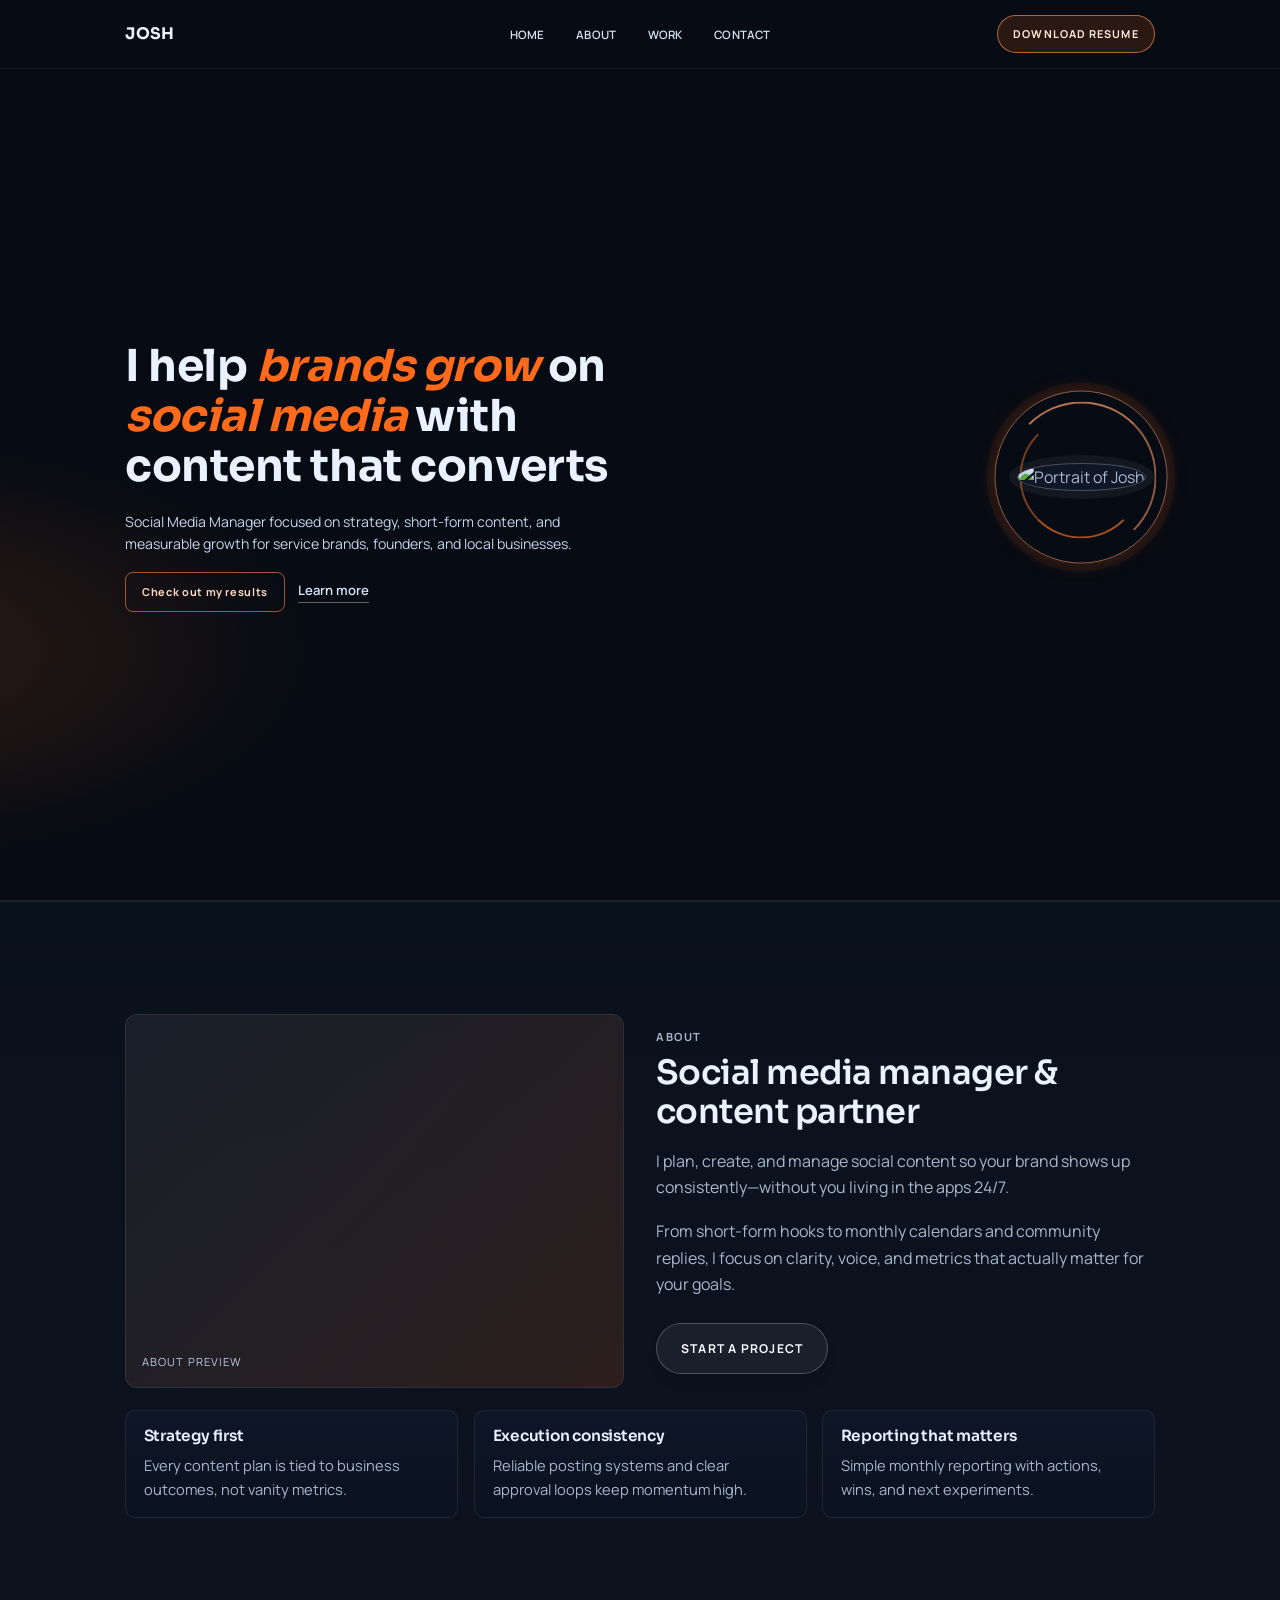
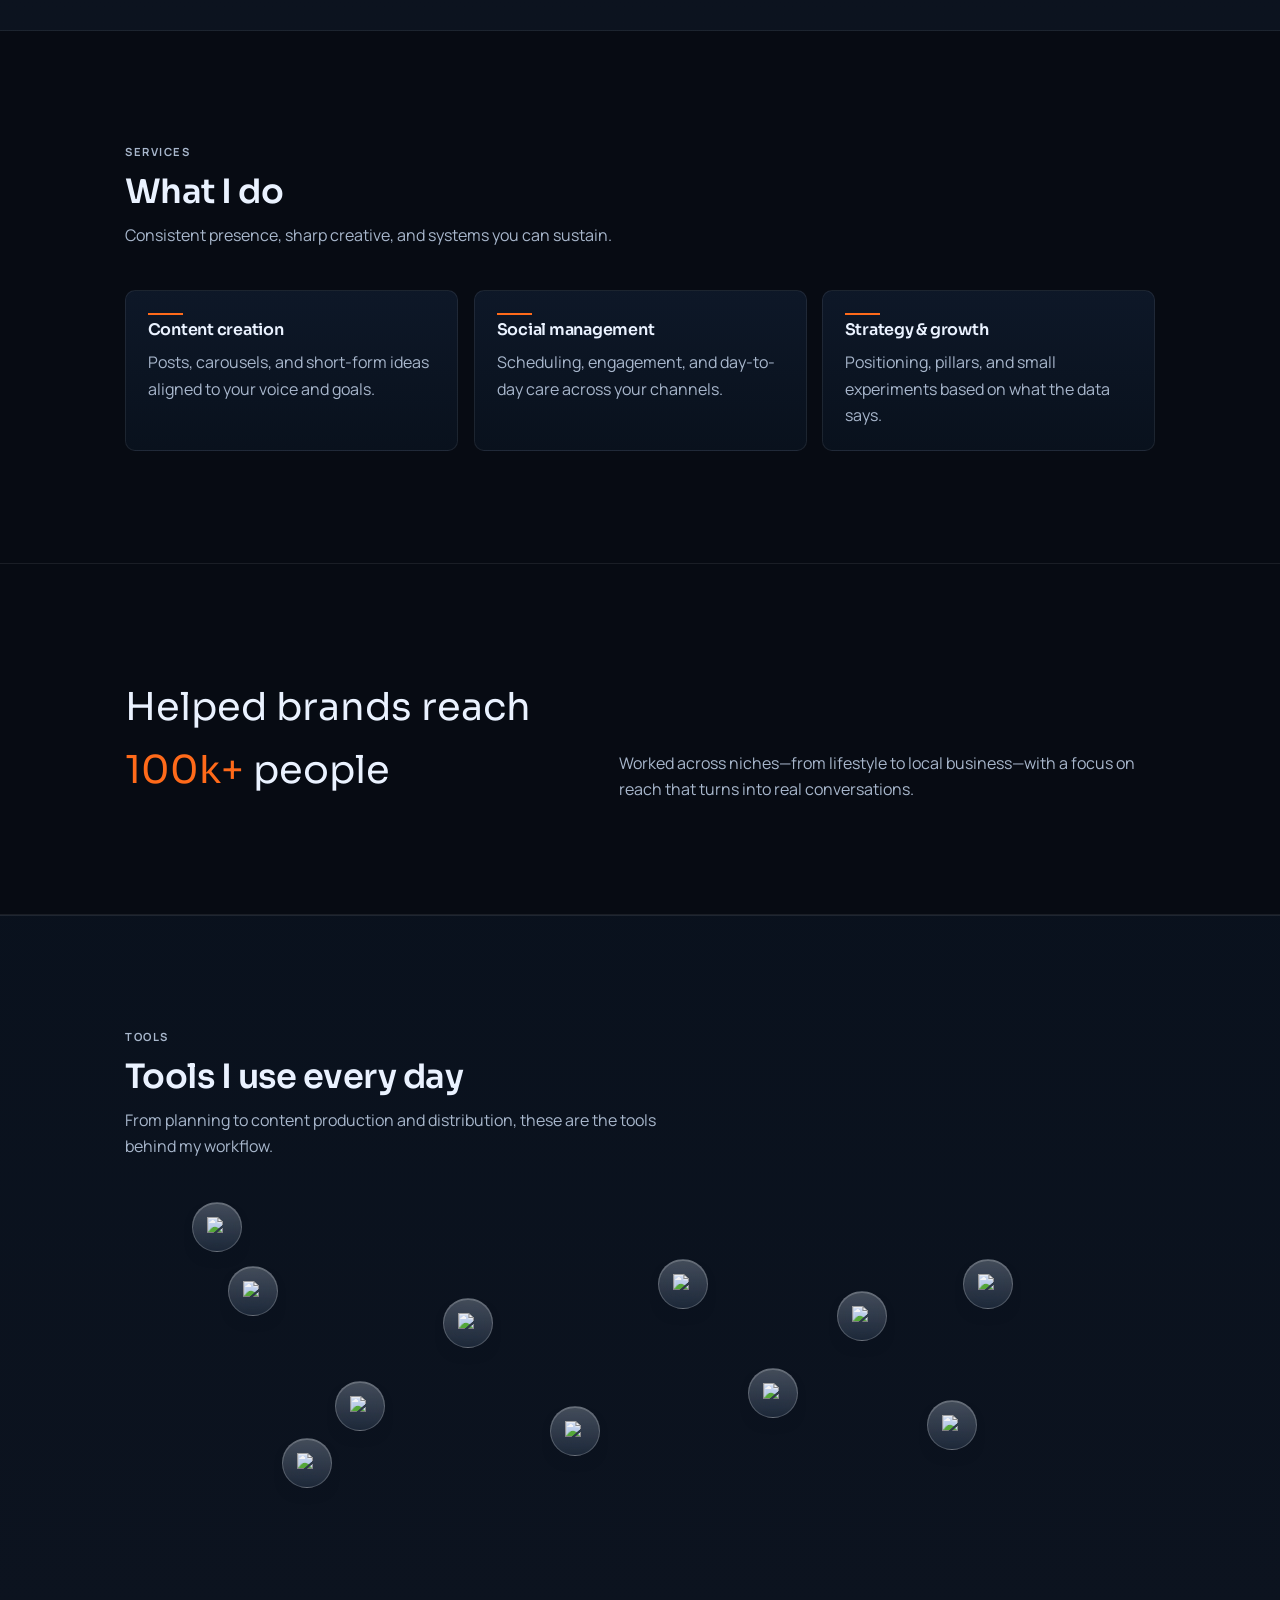
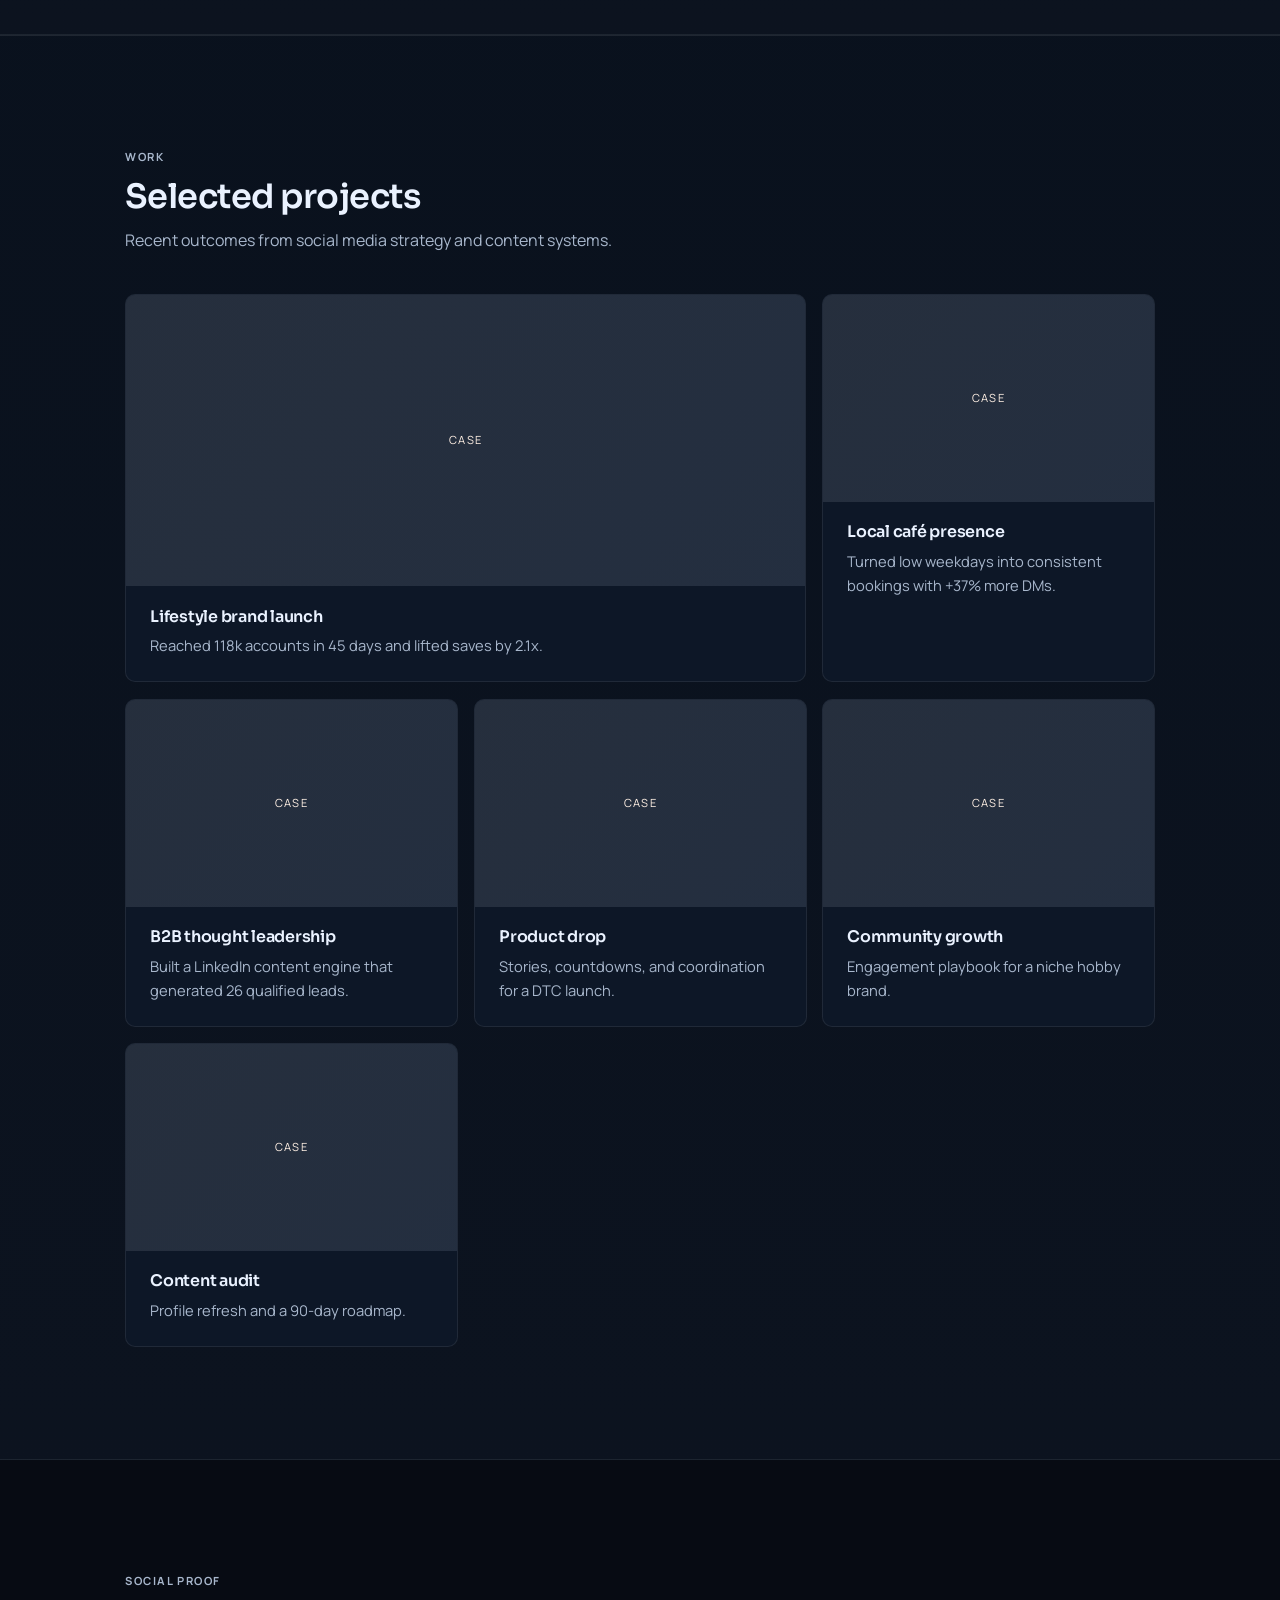
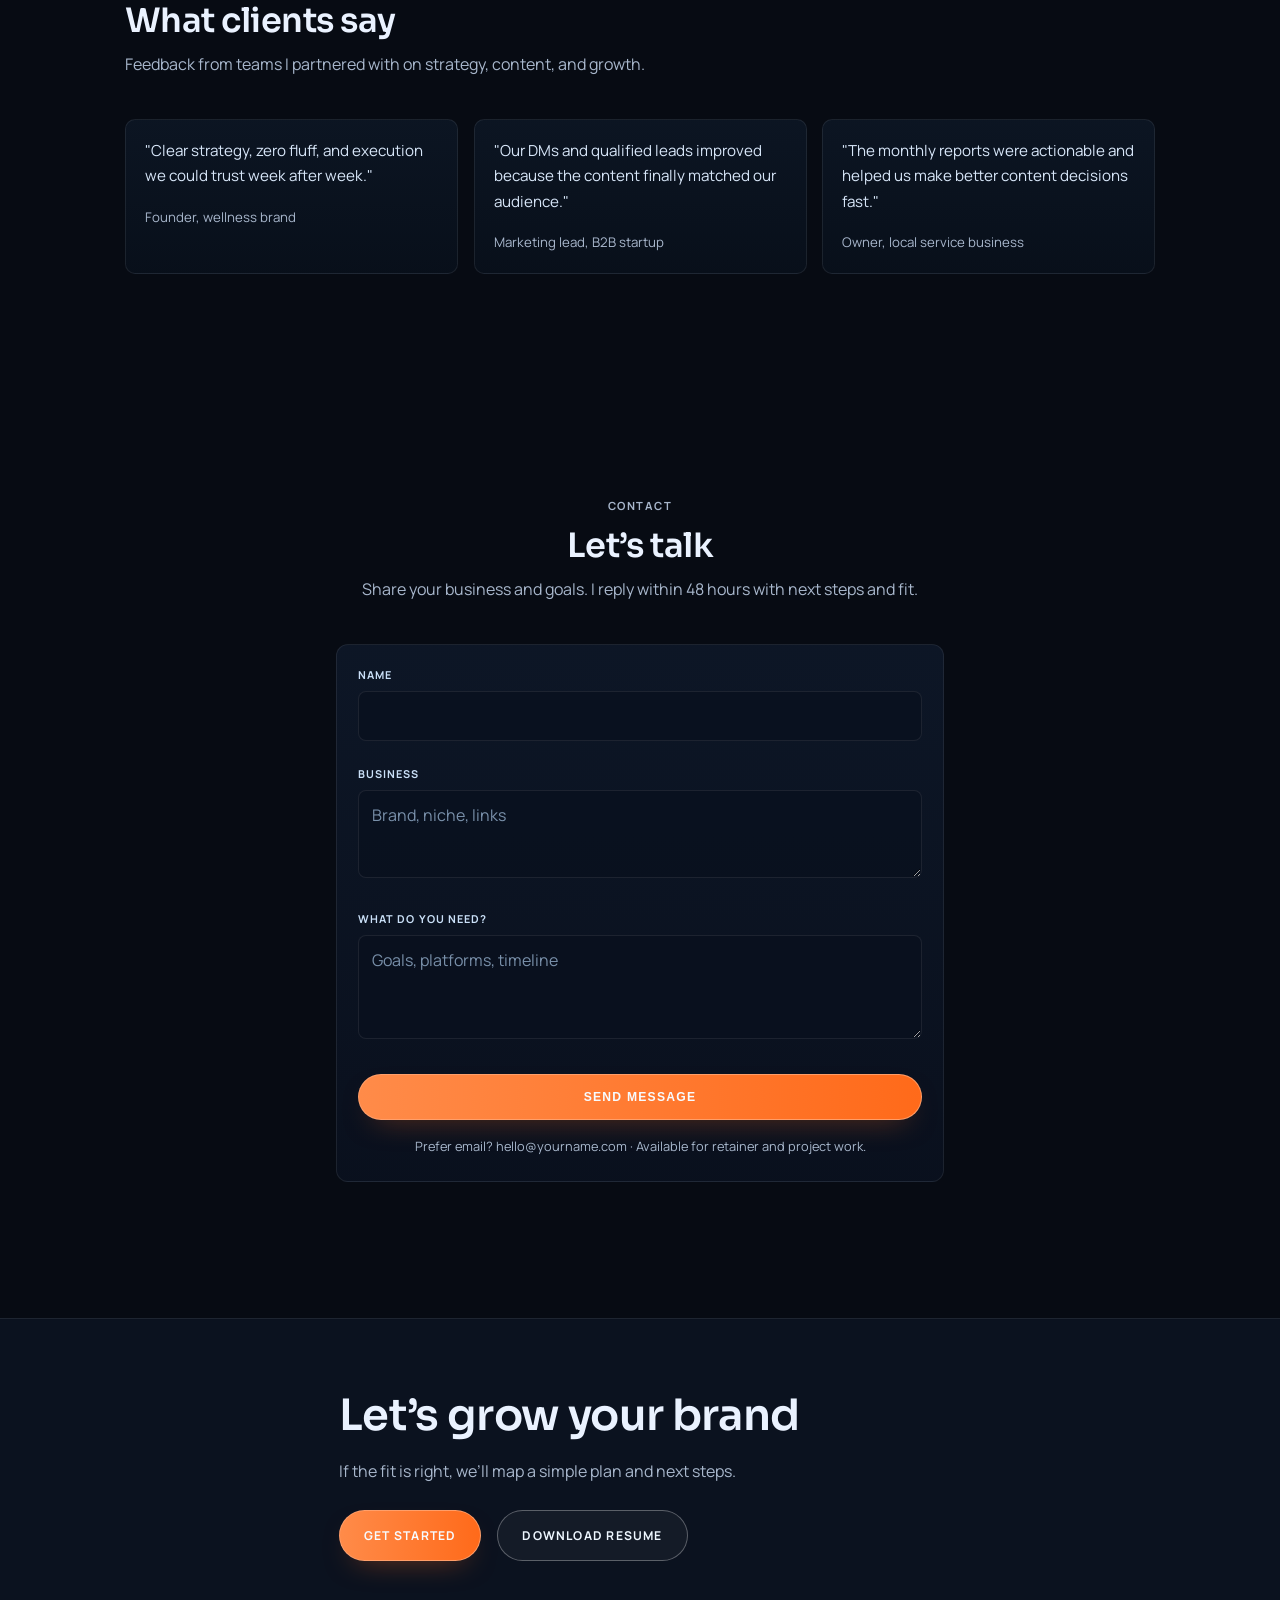
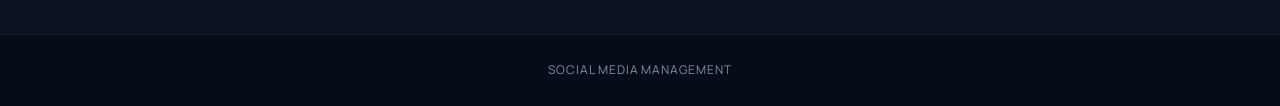
==== index.html @ 0b00a668 "Initial commit: SMM portfolio site Made-with: Cursor" ====
<!DOCTYPE html>
<html lang="en">
<head>
  <meta charset="UTF-8" />
  <meta name="viewport" content="width=device-width, initial-scale=1.0" />
  <title>Social Media Manager — Grow Your Brand</title>
  <meta name="description" content="Content, strategy, and growth for brands on social media." />
  <link rel="preconnect" href="https://fonts.googleapis.com" />
  <link rel="preconnect" href="https://fonts.gstatic.com" crossorigin />
  <link href="https://fonts.googleapis.com/css2?family=Manrope:wght@400;500;600;700;800&family=Sora:wght@500;600;700&display=swap" rel="stylesheet" />
  <link rel="stylesheet" href="styles.css" />
</head>
<body>
  <header class="site-header">
    <div class="nav-inner">
      <a class="logo" href="#home">JOSH</a>
      <button class="nav-toggle" type="button" aria-expanded="false" aria-controls="primary-nav" aria-label="Open menu">
        <span></span>
        <span></span>
        <span></span>
      </button>
      <nav class="nav-links" id="primary-nav" aria-label="Primary">
        <a href="#home">Home</a>
        <a href="#about">About</a>
        <a href="#portfolio">Work</a>
        <a href="#contact">Contact</a>
      </nav>
      <a class="nav-resume" href="resume.pdf" download>Download resume</a>
    </div>
  </header>

  <section id="home" class="hero" aria-label="Home">
    <div class="wrap">
      <div class="hero__grid">
        <div class="hero__inner">
        <h1 class="hero__title">I help <span class="hero__highlight">brands grow</span> on <span class="hero__highlight">social media</span> with content that converts</h1>
        <p class="hero__lede">Social Media Manager focused on strategy, short-form content, and measurable growth for service brands, founders, and local businesses.</p>
        <p class="hero__angles" aria-hidden="true">
          <span class="hero__type" id="hero-type"></span><span class="hero__cursor"></span>
        </p>
        <p class="visually-hidden">
          Social Media Strategist. Turning content into clients. Helping brands get seen. Growth systems that scale. No fluff. Just results.
        </p>
        <div class="hero__actions">
          <a class="btn btn--hero" href="#portfolio">Check out my results</a>
          <a class="hero__link" href="#about">Learn more</a>
        </div>
      </div>
        <div class="hero__card" aria-hidden="true">
          <span class="hero__ring"></span>
          <img class="hero__portrait" src="assets/josh-portrait.jpg" alt="Portrait of Josh" />
        </div>
      </div>
    </div>
  </section>

  <main>
    <section id="about" class="section--stripe" aria-labelledby="about-heading">
      <div class="wrap">
        <div class="about-grid">
          <div class="about__photo" aria-hidden="true">About Preview</div>
          <div class="about__body">
            <span class="section-label">About</span>
            <h2 id="about-heading">Social media manager &amp; content partner</h2>
            <p>I plan, create, and manage social content so your brand shows up consistently—without you living in the apps 24/7.</p>
            <p>From short-form hooks to monthly calendars and community replies, I focus on clarity, voice, and metrics that actually matter for your goals.</p>
            <a class="btn btn--dark" href="#contact">Start a project</a>
          </div>
        </div>
        <div class="about-points" aria-label="Why clients hire me">
          <article class="about-point">
            <h3>Strategy first</h3>
            <p>Every content plan is tied to business outcomes, not vanity metrics.</p>
          </article>
          <article class="about-point">
            <h3>Execution consistency</h3>
            <p>Reliable posting systems and clear approval loops keep momentum high.</p>
          </article>
          <article class="about-point">
            <h3>Reporting that matters</h3>
            <p>Simple monthly reporting with actions, wins, and next experiments.</p>
          </article>
        </div>
      </div>
    </section>

    <section id="services" aria-labelledby="services-heading">
      <div class="wrap">
        <div class="section__intro">
          <span class="section-label">Services</span>
          <h2 id="services-heading">What I do</h2>
          <p>Consistent presence, sharp creative, and systems you can sustain.</p>
        </div>
        <div class="cards">
          <article class="card">
            <h3>Content creation</h3>
            <p>Posts, carousels, and short-form ideas aligned to your voice and goals.</p>
          </article>
          <article class="card">
            <h3>Social management</h3>
            <p>Scheduling, engagement, and day-to-day care across your channels.</p>
          </article>
          <article class="card">
            <h3>Strategy &amp; growth</h3>
            <p>Positioning, pillars, and small experiments based on what the data says.</p>
          </article>
        </div>
      </div>
    </section>

    <section class="proof" aria-labelledby="proof-heading">
      <div class="wrap">
        <h2 id="proof-heading" class="visually-hidden">Results</h2>
        <div class="proof-split">
          <p class="proof__stat">Helped brands reach <span>100k+</span> people</p>
          <p class="proof__line">Worked across niches—from lifestyle to local business—with a focus on reach that turns into real conversations.</p>
        </div>
      </div>
    </section>

    <section id="tools" class="section--stripe tools" aria-labelledby="tools-heading">
      <div class="wrap">
        <div class="section__intro">
          <span class="section-label">Tools</span>
          <h2 id="tools-heading">Tools I use every day</h2>
          <p>From planning to content production and distribution, these are the tools behind my workflow.</p>
        </div>
        <div class="tools-cloud" aria-label="Social media marketing tools">
          <div class="tool-bubble" aria-label="Notion"><img src="https://img.icons8.com/color/48/notion--v1.png" alt="Notion" /></div>
          <div class="tool-bubble" aria-label="Canva"><img src="https://img.icons8.com/color/48/canva.png" alt="Canva" /></div>
          <div class="tool-bubble" aria-label="CapCut"><img src="https://img.icons8.com/color/48/video-editing.png" alt="CapCut" /></div>
          <div class="tool-bubble" aria-label="LinkedIn"><img src="https://img.icons8.com/color/48/linkedin.png" alt="LinkedIn" /></div>
          <div class="tool-bubble" aria-label="Instagram"><img src="https://img.icons8.com/color/48/instagram-new--v1.png" alt="Instagram" /></div>
          <div class="tool-bubble" aria-label="Google Docs"><img src="https://img.icons8.com/color/48/google-docs--v1.png" alt="Google Docs" /></div>
          <div class="tool-bubble" aria-label="Google Sheets"><img src="https://img.icons8.com/color/48/google-sheets--v1.png" alt="Google Sheets" /></div>
          <div class="tool-bubble" aria-label="TikTok"><img src="https://img.icons8.com/color/48/tiktok--v1.png" alt="TikTok" /></div>
          <div class="tool-bubble" aria-label="Meta"><img src="https://img.icons8.com/color/48/meta.png" alt="Meta" /></div>
          <div class="tool-bubble" aria-label="Buffer"><img src="https://img.icons8.com/color/48/buffer.png" alt="Buffer" /></div>
          <div class="tool-bubble" aria-label="ChatGPT"><img src="https://img.icons8.com/color/48/chatgpt.png" alt="ChatGPT" /></div>
        </div>
      </div>
    </section>

    <section id="portfolio" class="section--stripe" aria-labelledby="portfolio-heading">
      <div class="wrap">
        <div class="section__intro">
          <span class="section-label">Work</span>
          <h2 id="portfolio-heading">Selected projects</h2>
          <p>Recent outcomes from social media strategy and content systems.</p>
        </div>
        <div class="portfolio-grid">
          <article class="portfolio-item">
            <div class="portfolio-item__visual" aria-hidden="true">Case</div>
            <div class="portfolio-item__body">
              <h3>Lifestyle brand launch</h3>
              <p>Reached 118k accounts in 45 days and lifted saves by 2.1x.</p>
            </div>
          </article>
          <article class="portfolio-item">
            <div class="portfolio-item__visual" aria-hidden="true">Case</div>
            <div class="portfolio-item__body">
              <h3>Local café presence</h3>
              <p>Turned low weekdays into consistent bookings with +37% more DMs.</p>
            </div>
          </article>
          <article class="portfolio-item">
            <div class="portfolio-item__visual" aria-hidden="true">Case</div>
            <div class="portfolio-item__body">
              <h3>B2B thought leadership</h3>
              <p>Built a LinkedIn content engine that generated 26 qualified leads.</p>
            </div>
          </article>
          <article class="portfolio-item">
            <div class="portfolio-item__visual" aria-hidden="true">Case</div>
            <div class="portfolio-item__body">
              <h3>Product drop</h3>
              <p>Stories, countdowns, and coordination for a DTC launch.</p>
            </div>
          </article>
          <article class="portfolio-item">
            <div class="portfolio-item__visual" aria-hidden="true">Case</div>
            <div class="portfolio-item__body">
              <h3>Community growth</h3>
              <p>Engagement playbook for a niche hobby brand.</p>
            </div>
          </article>
          <article class="portfolio-item">
            <div class="portfolio-item__visual" aria-hidden="true">Case</div>
            <div class="portfolio-item__body">
              <h3>Content audit</h3>
              <p>Profile refresh and a 90-day roadmap.</p>
            </div>
          </article>
        </div>
      </div>
    </section>

    <section id="testimonials" aria-labelledby="testimonials-heading">
      <div class="wrap">
        <div class="section__intro">
          <span class="section-label">Social proof</span>
          <h2 id="testimonials-heading">What clients say</h2>
          <p>Feedback from teams I partnered with on strategy, content, and growth.</p>
        </div>
        <div class="testimonial-grid">
          <blockquote class="testimonial">
            <p>"Clear strategy, zero fluff, and execution we could trust week after week."</p>
            <cite>Founder, wellness brand</cite>
          </blockquote>
          <blockquote class="testimonial">
            <p>"Our DMs and qualified leads improved because the content finally matched our audience."</p>
            <cite>Marketing lead, B2B startup</cite>
          </blockquote>
          <blockquote class="testimonial">
            <p>"The monthly reports were actionable and helped us make better content decisions fast."</p>
            <cite>Owner, local service business</cite>
          </blockquote>
        </div>
      </div>
    </section>

    <section id="contact" class="form-section" aria-labelledby="contact-heading">
      <div class="wrap">
        <div class="section__intro">
          <span class="section-label">Contact</span>
          <h2 id="contact-heading">Let’s talk</h2>
          <p>Share your business and goals. I reply within 48 hours with next steps and fit.</p>
        </div>
        <div class="form-card">
          <form name="smm-inquiry" method="POST" data-netlify="true" netlify-honeypot="bot-field">
            <input type="hidden" name="form-name" value="smm-inquiry" />
            <p class="honeypot">
              <label>Don’t fill this out: <input name="bot-field" type="text" tabindex="-1" autocomplete="off" /></label>
            </p>
            <div class="field">
              <label for="name">Name</label>
              <input id="name" name="name" type="text" required autocomplete="name" />
            </div>
            <div class="field">
              <label for="business">Business</label>
              <textarea id="business" name="business" required placeholder="Brand, niche, links"></textarea>
            </div>
            <div class="field field--needs">
              <label for="needs">What do you need?</label>
              <textarea id="needs" name="needs" required placeholder="Goals, platforms, timeline"></textarea>
            </div>
            <button class="btn" type="submit">Send message</button>
            <p class="form-note">Prefer email? hello@yourname.com · Available for retainer and project work.</p>
          </form>
        </div>
      </div>
    </section>

    <section class="final-cta" aria-labelledby="final-cta-heading">
      <div class="final-cta__band">
        <div class="wrap">
          <h2 id="final-cta-heading">Let’s grow your brand</h2>
          <p>If the fit is right, we’ll map a simple plan and next steps.</p>
          <div class="final-cta__actions">
            <a class="btn" href="#contact">Get started</a>
            <a class="btn btn--outline-light" href="resume.pdf" download>Download resume</a>
          </div>
        </div>
      </div>
    </section>
  </main>

  <footer class="site-footer">
    <div class="wrap">Social media management</div>
  </footer>
  <script src="script.js"></script>
</body>
</html>
---- styles.css ----
:root {
  --bg: #070b13;
  --surface: #0d1421;
  --surface-2: #101b2c;
  --line: rgba(255, 255, 255, 0.08);
  --text: #eaf2ff;
  --text-soft: #a8b7cc;
  --brand: #ff6a1a;
  --brand-hover: #f45a06;
  --neon: #7cc4ff;
  --max: 1100px;
  --section-y: clamp(4rem, 9vw, 7rem);
  --nav-h: 4.25rem;
}

*,
*::before,
*::after {
  box-sizing: border-box;
}

html {
  scroll-behavior: smooth;
}

body {
  margin: 0;
  font-family: "Manrope", system-ui, sans-serif;
  font-size: 1rem;
  line-height: 1.65;
  color: var(--text-soft);
  background:
    radial-gradient(1000px 500px at 85% -10%, rgba(255, 255, 255, 0.08), transparent 60%),
    radial-gradient(800px 380px at -10% 10%, rgba(249, 115, 22, 0.16), transparent 55%),
    var(--bg);
  -webkit-font-smoothing: antialiased;
}

h1, h2, h3 {
  font-family: "Sora", "Manrope", sans-serif;
  color: var(--text);
  margin: 0 0 0.55em;
  letter-spacing: -0.015em;
  line-height: 1.15;
}

h1 { font-size: clamp(2rem, 5.8vw, 4.1rem); font-weight: 700; max-width: 13.2ch; }

h2 { font-size: clamp(1.35rem, 3vw, 2.1rem); font-weight: 600; }

h3 { font-size: 1rem; font-weight: 600; }

p { margin: 0 0 1em; color: var(--text-soft); }

p:last-child {
  margin-bottom: 0;
}

a { color: var(--brand); text-decoration: none; }

a:hover { color: var(--brand-hover); }

.visually-hidden {
  position: absolute;
  width: 1px;
  height: 1px;
  padding: 0;
  margin: -1px;
  overflow: hidden;
  clip: rect(0, 0, 0, 0);
  white-space: nowrap;
  border: 0;
}

.wrap { width: 100%; max-width: var(--max); margin-inline: auto; padding-inline: clamp(1.2rem, 4vw, 2.2rem); }

.site-header {
  position: sticky;
  top: 0;
  z-index: 200;
  min-height: var(--nav-h);
  display: flex;
  align-items: center;
  background: rgba(8, 12, 20, 0.92);
  backdrop-filter: blur(12px) saturate(130%);
  -webkit-backdrop-filter: blur(12px) saturate(130%);
  border-bottom: 1px solid rgba(255, 255, 255, 0.06);
  box-shadow: none;
}

.nav-inner { display: grid; grid-template-columns: 1fr auto 1fr; align-items: center; gap: 1rem; width: 100%; max-width: var(--max); margin-inline: auto; padding-inline: clamp(1.2rem, 4vw, 2.2rem); min-height: var(--nav-h); }

.nav-toggle {
  display: none;
  align-items: center;
  justify-content: center;
  flex-direction: column;
  width: 2.35rem;
  height: 2.1rem;
  padding: 0;
  border: 1px solid rgba(255, 255, 255, 0.18);
  border-radius: 8px;
  background: rgba(255, 255, 255, 0.04);
  cursor: pointer;
}

.nav-toggle span {
  display: block;
  width: 16px;
  height: 2px;
  background: #e7eef8;
  border-radius: 1px;
  transition: transform 180ms ease, opacity 180ms ease;
}

.nav-toggle span + span {
  margin-top: 4px;
}

.logo {
  justify-self: start;
  font-family: "Sora", sans-serif;
  font-weight: 700;
  font-size: 1rem;
  color: var(--text);
  letter-spacing: 0.02em;
  text-transform: none;
  padding: 0;
  border: none;
  background: transparent;
  box-shadow: none;
}

.logo:hover {
  color: #ffffff;
  text-decoration: none;
  opacity: 0.9;
}

.nav-links { grid-column: 2; justify-self: center; display: flex; align-items: center; gap: clamp(1rem, 3vw, 2rem); }

.nav-links a {
  font-size: 0.72rem;
  letter-spacing: 0.01em;
  text-transform: uppercase;
  font-weight: 600;
  color: #d8e4f5;
  padding: 0.1rem 0;
  border: none;
  background: transparent;
  backdrop-filter: none;
  -webkit-backdrop-filter: none;
  box-shadow: none;
}

.nav-links a:hover {
  color: #ffffff;
}

.nav-resume {
  grid-column: 3;
  justify-self: end;
  display: inline-flex;
  align-items: center;
  justify-content: center;
  padding: 0.56rem 0.95rem;
  font-size: 0.68rem;
  font-weight: 700;
  letter-spacing: 0.1em;
  text-transform: uppercase;
  color: #fce9d8;
  border-radius: 999px;
  border: 1px solid rgba(255, 146, 84, 0.65);
  white-space: nowrap;
  background: rgba(255, 106, 26, 0.14);
  box-shadow: none;
}

.nav-resume:hover {
  color: #fff4eb;
  text-decoration: none;
  border-color: rgba(255, 169, 120, 0.95);
  background: rgba(255, 106, 26, 0.22);
  transform: translateY(-1px);
}

.nav-resume:focus-visible { outline: 2px solid var(--brand); outline-offset: 3px; }

@media (max-width: 768px) {
  .site-header {
    min-height: auto;
  }

  .nav-inner {
    position: relative;
    grid-template-columns: 1fr auto auto;
    grid-template-rows: auto;
    gap: 0.55rem 0.9rem;
    padding-block: 0.5rem;
  }

  .logo {
    font-size: 0.95rem;
  }

  .nav-toggle {
    display: inline-flex;
  }

  .nav-links {
    grid-column: 1 / -1;
    position: absolute;
    left: 0;
    right: 0;
    top: calc(100% + 0.5rem);
    display: none;
    flex-direction: column;
    align-items: flex-start;
    gap: 0.7rem;
    padding: 0.85rem 1rem;
    border: 1px solid rgba(255, 255, 255, 0.12);
    border-radius: 10px;
    background: rgba(11, 18, 30, 0.98);
    box-shadow: 0 14px 24px -18px rgba(0, 0, 0, 0.6);
    z-index: 20;
  }

  .nav-links a {
    font-size: 0.74rem;
    letter-spacing: 0.02em;
    padding: 0;
  }

  .nav-resume {
    display: none;
    font-size: 0.56rem;
    padding: 0.45rem 0.62rem;
    letter-spacing: 0.08em;
  }

  .site-header.is-open .nav-links {
    display: flex;
  }

  .site-header.is-open .nav-resume {
    display: inline-flex;
    justify-self: end;
  }

  .site-header.is-open .nav-toggle span:nth-child(1) {
    transform: translateY(5px) rotate(45deg);
  }

  .site-header.is-open .nav-toggle span:nth-child(2) {
    opacity: 0;
  }

  .site-header.is-open .nav-toggle span:nth-child(3) {
    transform: translateY(-5px) rotate(-45deg);
  }
}

#home, #about, #services, #portfolio, #contact, .form-section { scroll-margin-top: calc(var(--nav-h) + 0.8rem); }

.btn {
  display: inline-flex;
  align-items: center;
  justify-content: center;
  padding: 0.92rem 1.5rem;
  font-size: 0.76rem;
  text-transform: uppercase;
  letter-spacing: 0.1em;
  font-weight: 700;
  color: #f7fbff;
  background: linear-gradient(90deg, #ff8b49, #ff6a1a);
  border: 1px solid rgba(255, 162, 111, 0.9);
  border-radius: 999px;
  cursor: pointer;
  box-shadow: 0 12px 30px -16px rgba(255, 106, 26, 0.55);
  transition:
    transform 220ms cubic-bezier(0.22, 1, 0.36, 1),
    background 220ms ease,
    border-color 220ms ease,
    box-shadow 220ms ease;
}

.btn:hover {
  background: linear-gradient(90deg, #ff9a61, #ff7a35);
  border-color: rgba(255, 177, 133, 1);
  box-shadow: 0 14px 34px -16px rgba(255, 106, 26, 0.62);
  transform: translateY(-1px) scale(1.01);
}

.btn:focus-visible { outline: 2px solid var(--neon); outline-offset: 3px; }

.btn--dark {
  background: rgba(255, 255, 255, 0.06);
  border-color: rgba(255, 255, 255, 0.22);
  box-shadow: 0 10px 20px -16px rgba(0, 0, 0, 0.6);
}

.btn--dark:hover {
  background: rgba(255, 255, 255, 0.12);
}

.btn--outline-light {
  background: rgba(255, 255, 255, 0.04);
  color: #eef7ff;
  border: 1px solid rgba(255, 255, 255, 0.3);
  box-shadow: none;
}

.btn--outline-light:hover {
  background: rgba(255, 255, 255, 0.12);
  color: #ffffff;
  border-color: rgba(255, 255, 255, 0.48);
}

.hero {
  min-height: calc(100svh - var(--nav-h));
  display: flex;
  align-items: center;
  padding-block: clamp(2.5rem, 6vw, 4rem);
  padding-top: clamp(2rem, 4vw, 3rem);
  border-bottom: 1px solid var(--line);
  overflow: clip;
}

.hero__grid {
  display: grid;
  grid-template-columns: 1.1fr 0.9fr;
  gap: 2rem;
  align-items: center;
  width: 100%;
}

.hero__inner {
  transform: translateY(-10px);
  max-width: 36rem;
}

@media (max-width: 768px) {
  .hero__grid { grid-template-columns: 1fr; }
}

.hero__eyebrow { font-size: 0.68rem; text-transform: uppercase; letter-spacing: 0.15em; color: var(--text-soft); margin: 0 0 1rem; }

.hero__eyebrow span { color: var(--neon); }

.hero__title {
  font-size: clamp(1.65rem, 3.6vw, 2.75rem);
  max-width: 16ch;
  line-height: 1.14;
  letter-spacing: -0.01em;
  margin-bottom: 0.44em;
}

.hero__highlight {
  color: var(--brand);
  font-style: italic;
}

.hero__lede {
  max-width: 54ch;
  font-size: 0.88rem;
  line-height: 1.6;
  color: #c4d5eb;
  margin-bottom: 1rem;
}

.hero__angles { display: none; }

.hero__type { color: var(--text); font-weight: 600; }

.hero__cursor { display: inline-block; width: 2px; height: 1.05em; margin-left: 2px; background: var(--brand); animation: hero-cursor 1.1s step-end infinite; }

@keyframes hero-cursor {
  50% {
    opacity: 0;
  }
}

@media (prefers-reduced-motion: reduce) {
  .hero__cursor {
    animation: none;
    opacity: 0.65;
  }
}

.hero__actions { display: flex; flex-wrap: wrap; gap: 0.8rem; }

.hero__link { font-size: 0.82rem; font-weight: 600; color: #d5e6fb; border-bottom: 1px solid rgba(255, 255, 255, 0.35); align-self: center; }
.hero__link:hover { color: #ffffff; border-color: rgba(255, 255, 255, 0.6); }

.btn--hero {
  padding: 0.62rem 1rem;
  font-size: 0.68rem;
  letter-spacing: 0.06em;
  text-transform: none;
  border-radius: 8px;
  color: #ffd8bf;
  background: transparent;
  border: 1px solid rgba(255, 138, 73, 0.6);
  box-shadow: none;
}

.btn--hero:hover {
  color: #fff2e8;
  background: rgba(255, 106, 26, 0.18);
  border-color: rgba(255, 154, 97, 0.95);
}

.hero__card {
  position: relative;
  border: none;
  background: transparent;
  border-radius: 50%;
  padding: clamp(0.35rem, 1vw, 0.55rem);
  box-shadow: none;
  max-width: 260px;
  justify-self: end;
}

@media (max-width: 768px) {
  .hero {
    min-height: auto;
    padding-top: 5rem;
    padding-bottom: 3.75rem;
  }

  .hero__grid {
    justify-items: center;
    gap: 1.7rem;
  }

  .hero__inner {
    transform: none;
    max-width: 36rem;
    width: 100%;
    text-align: center;
  }

  .hero__title {
    font-size: clamp(1.8rem, 7.2vw, 2.4rem);
    max-width: 16ch;
    margin-inline: auto;
    text-wrap: balance;
  }

  .hero__lede {
    max-width: 38ch;
    font-size: 0.92rem;
    margin-inline: auto;
    margin-bottom: 0.95rem;
  }

  .hero__actions {
    width: min(100%, 320px);
    margin: 0 auto 0.25rem;
    flex-direction: column;
    gap: 0.9rem;
    align-items: stretch;
  }

  .hero__actions .btn,
  .hero__actions .hero__link {
    width: 100%;
    justify-content: center;
  }

  .hero__card {
    justify-self: center;
    max-width: 220px;
    margin-top: 0.85rem;
  }

  .hero__ring {
    width: 114%;
  }

  .hero__link {
    font-size: 0.74rem;
    text-transform: uppercase;
    letter-spacing: 0.08em;
    color: #f6d7bf;
    border: 1px solid rgba(255, 151, 94, 0.55);
    border-radius: 999px;
    padding: 0.72rem 1rem;
    background: rgba(255, 106, 26, 0.08);
  }

  .hero__link:hover {
    color: #fff2e8;
    border-color: rgba(255, 165, 116, 0.9);
    background: rgba(255, 106, 26, 0.16);
  }
}

.hero__portrait {
  position: relative;
  z-index: 2;
  width: 100%;
  aspect-ratio: 1 / 1;
  object-fit: cover;
  border-radius: 50%;
  border: 1px solid rgba(255, 255, 255, 0.24);
  box-shadow:
    0 0 0 8px rgba(255, 255, 255, 0.05),
    0 20px 44px -30px rgba(0, 0, 0, 0.68);
  background: #0f1727;
}

.hero__ring {
  position: absolute;
  z-index: 1;
  width: 118%;
  aspect-ratio: 1 / 1;
  left: 50%;
  top: 50%;
  transform: translate(-50%, -50%);
  border-radius: 50%;
  border: 1px solid rgba(255, 166, 115, 0.55);
  box-shadow:
    0 0 0 8px rgba(255, 106, 26, 0.06),
    0 0 20px rgba(255, 106, 26, 0.18);
  animation: hero-ring-spin 18s linear infinite;
}

.hero__ring::before,
.hero__ring::after {
  content: "";
  position: absolute;
  border-radius: 50%;
  border: 2px solid transparent;
}

.hero__ring::before {
  inset: 6%;
  border-top-color: rgba(255, 160, 110, 0.7);
  border-right-color: rgba(255, 160, 110, 0.55);
}

.hero__ring::after {
  inset: 14%;
  border-bottom-color: rgba(255, 122, 43, 0.62);
  border-left-color: rgba(255, 122, 43, 0.45);
}

@keyframes hero-ring-spin {
  from {
    transform: translate(-50%, -50%) rotate(0deg);
  }
  to {
    transform: translate(-50%, -50%) rotate(360deg);
  }
}

@media (prefers-reduced-motion: reduce) {
  .hero__ring {
    animation: none;
  }
}

section { padding-block: var(--section-y); }

.section-label { display: block; font-size: 0.7rem; font-weight: 700; letter-spacing: 0.14em; text-transform: uppercase; color: var(--text-soft); margin-bottom: 0.7rem; }

.section__intro { max-width: 36rem; margin-bottom: 2.6rem; }

.section__intro h2 {
  margin-bottom: 0.65rem;
}

.section__intro p { margin: 0; font-size: 1rem; color: var(--text-soft); }

.section--stripe { background: linear-gradient(180deg, rgba(10, 18, 31, 0.85), rgba(13, 20, 33, 0.85)); border-block: 1px solid var(--line); }

.about-grid { display: grid; gap: 2rem; grid-template-columns: 1fr 1fr; align-items: center; }

@media (max-width: 920px) { .about-grid { grid-template-columns: 1fr; } }

.about__photo { aspect-ratio: 4 / 3; background: linear-gradient(135deg, rgba(255, 255, 255, 0.06), rgba(255, 106, 26, 0.14)); border: 1px solid var(--line); border-radius: 12px; display: flex; align-items: flex-end; padding: 1rem; color: #b9cbe0; text-transform: uppercase; font-size: 0.7rem; letter-spacing: 0.1em; }

.about__body .section-label {
  margin-bottom: 0.5rem;
}

.about__body h2 {
  margin-bottom: 1rem;
}

.about__body p {
  margin-bottom: 1.1em;
  max-width: 38rem;
}

.about__body .btn { margin-top: 0.5rem; }

.about-points {
  display: grid;
  gap: 1rem;
  margin-top: 1.35rem;
}

@media (min-width: 840px) {
  .about-points {
    grid-template-columns: repeat(3, 1fr);
  }
}

.about-point {
  padding: 1rem 1.1rem;
  border: 1px solid var(--line);
  border-radius: 10px;
  background: linear-gradient(180deg, rgba(15, 25, 43, 0.7), rgba(10, 18, 31, 0.85));
}

.about-point h3 {
  font-size: 0.96rem;
  margin-bottom: 0.5rem;
}

.about-point p {
  margin: 0;
  font-size: 0.92rem;
}

.cards { display: grid; gap: 1rem; }

@media (min-width: 840px) { .cards { grid-template-columns: repeat(3, 1fr); } }

.card { padding: 1.35rem; border: 1px solid var(--line); border-radius: 10px; background: linear-gradient(180deg, rgba(15, 25, 43, 0.9), rgba(10, 18, 31, 0.9)); }

.card h3 { margin-bottom: 0.65rem; position: relative; padding-top: 0.5rem; }

.card h3::before { content: ""; position: absolute; top: 0; left: 0; width: 2.2rem; height: 2px; background: var(--brand); }

.card p { margin: 0; }

.proof { border-block: 1px solid var(--line); }

.proof-split {
  display: grid;
  gap: 1.5rem;
  align-items: start;
}

@media (min-width: 700px) {
  .proof-split {
    grid-template-columns: 1fr 1.2fr;
    gap: 3rem;
    align-items: end;
  }
}

.proof__stat { font-size: clamp(1.7rem, 4vw, 2.4rem); font-family: "Sora", sans-serif; color: var(--text); margin: 0; }

.proof__stat span { color: var(--brand); }

.proof__line { margin: 0; max-width: 35rem; }

.tools-cloud {
  position: relative;
  height: clamp(14rem, 36vw, 20rem);
  max-width: 56rem;
  margin-inline: auto;
}

.tool-bubble {
  position: absolute;
  display: flex;
  align-items: center;
  justify-content: center;
  width: 3.1rem;
  aspect-ratio: 1 / 1;
  border-radius: 50%;
  border: 1px solid rgba(255, 255, 255, 0.2);
  background:
    linear-gradient(180deg, rgba(255, 255, 255, 0.2), rgba(255, 255, 255, 0.04)),
    rgba(128, 155, 188, 0.1);
  backdrop-filter: blur(12px) saturate(150%);
  -webkit-backdrop-filter: blur(12px) saturate(150%);
  box-shadow:
    0 8px 22px -16px rgba(0, 10, 30, 0.6),
    0 1px 0 rgba(255, 255, 255, 0.2) inset;
  transition: transform 220ms cubic-bezier(0.22, 1, 0.36, 1);
  will-change: transform;
}

.tool-bubble:nth-child(1) { left: 4%; top: 20%; }
.tool-bubble:nth-child(2) { left: 16%; top: 56%; }
.tool-bubble:nth-child(3) { left: 28%; top: 30%; }
.tool-bubble:nth-child(4) { left: 40%; top: 64%; }
.tool-bubble:nth-child(5) { left: 52%; top: 18%; }
.tool-bubble:nth-child(6) { left: 62%; top: 52%; }
.tool-bubble:nth-child(7) { left: 72%; top: 28%; }
.tool-bubble:nth-child(8) { left: 82%; top: 62%; }
.tool-bubble:nth-child(9) { left: 86%; top: 18%; }
.tool-bubble:nth-child(10) { left: 10%; top: 74%; }

.tool-bubble img {
  width: 20px;
  height: 20px;
  flex-shrink: 0;
  opacity: 0.95;
}

.tool-bubble:hover {
  border-color: rgba(255, 255, 255, 0.38);
  background:
    linear-gradient(180deg, rgba(255, 255, 255, 0.28), rgba(255, 255, 255, 0.08)),
    rgba(140, 168, 204, 0.14);
}

@media (max-width: 760px) {
  .tools-cloud {
    height: 19rem;
  }

  .tool-bubble {
    width: 2.8rem;
  }

  .tool-bubble:nth-child(1) { left: 6%; top: 8%; }
  .tool-bubble:nth-child(2) { left: 30%; top: 20%; }
  .tool-bubble:nth-child(3) { left: 56%; top: 8%; }
  .tool-bubble:nth-child(4) { left: 80%; top: 20%; }
  .tool-bubble:nth-child(5) { left: 14%; top: 42%; }
  .tool-bubble:nth-child(6) { left: 44%; top: 46%; }
  .tool-bubble:nth-child(7) { left: 72%; top: 40%; }
  .tool-bubble:nth-child(8) { left: 8%; top: 70%; }
  .tool-bubble:nth-child(9) { left: 36%; top: 78%; }
  .tool-bubble:nth-child(10) { left: 68%; top: 72%; }
}

.portfolio-grid { display: grid; gap: 1rem; }

@media (min-width: 700px) { .portfolio-grid { grid-template-columns: repeat(2, 1fr); } }
@media (min-width: 980px) { .portfolio-grid { grid-template-columns: repeat(3, 1fr); } }

.portfolio-item { border: 1px solid var(--line); border-radius: 10px; overflow: hidden; background: #0d1727; }

.portfolio-item:hover { border-color: rgba(255, 140, 70, 0.55); }

@media (min-width: 980px) { .portfolio-item:first-child { grid-column: span 2; } .portfolio-item:first-child .portfolio-item__visual { aspect-ratio: 21 / 9; } }

.portfolio-item__visual { aspect-ratio: 16 / 10; background: linear-gradient(135deg, rgba(255, 255, 255, 0.1), rgba(173, 189, 214, 0.14)); display: flex; align-items: center; justify-content: center; color: #fff0e4; font-size: 0.7rem; letter-spacing: 0.12em; text-transform: uppercase; }

.portfolio-item__body {
  padding: 1.35rem 1.5rem 1.5rem;
}

.portfolio-item__body h3 { margin-bottom: 0.45rem; color: var(--text); }

.portfolio-item__body p { font-size: 0.92rem; margin: 0; }

.testimonial-grid {
  display: grid;
  gap: 1rem;
}

@media (min-width: 840px) {
  .testimonial-grid {
    grid-template-columns: repeat(3, 1fr);
  }
}

.testimonial {
  margin: 0;
  padding: 1.15rem 1.2rem;
  border: 1px solid var(--line);
  border-radius: 10px;
  background: linear-gradient(180deg, rgba(13, 22, 37, 0.9), rgba(9, 16, 28, 0.9));
}

.testimonial p {
  margin: 0 0 0.9rem;
  color: #d7e6f8;
  font-size: 0.95rem;
}

.testimonial cite {
  font-style: normal;
  color: var(--text-soft);
  font-size: 0.83rem;
}

.form-section .section__intro {
  margin-inline: auto;
  text-align: center;
}

.form-section .section__intro h2 {
  text-align: center;
}

.form-card { max-width: 38rem; margin-inline: auto; background: linear-gradient(180deg, rgba(14, 24, 40, 0.92), rgba(10, 17, 30, 0.95)); border: 1px solid var(--line); border-radius: 12px; padding: 1.3rem 1.3rem 1.5rem; }

.field {
  margin-bottom: 1.5rem;
}

.field:last-of-type {
  margin-bottom: 1.75rem;
}

label { display: block; font-size: 0.68rem; font-weight: 700; letter-spacing: 0.1em; text-transform: uppercase; color: #cae0f8; margin-bottom: 0.45rem; }

input[type="text"], textarea { width: 100%; padding: 0.82rem 0.85rem; font-family: inherit; font-size: 1rem; border: 1px solid var(--line); border-radius: 8px; background: rgba(9, 17, 30, 0.7); color: var(--text); transition: border-color 0.2s ease, box-shadow 0.2s ease; }

input::placeholder, textarea::placeholder { color: #7990aa; }

input:focus, textarea:focus { outline: none; border-color: var(--brand); box-shadow: 0 0 0 3px rgba(255, 106, 26, 0.22); }

textarea { min-height: 5.5rem; resize: vertical; }

.field--needs textarea {
  min-height: 6.5rem;
}

.honeypot {
  position: absolute;
  left: -9999px;
  width: 1px;
  height: 1px;
  overflow: hidden;
}

.form-note { font-size: 0.8rem; color: var(--text-soft); margin-top: 1rem; text-align: center; }

.form-section .btn { width: 100%; }

.final-cta { padding-block: 0; margin-top: 1.5rem; }
.final-cta__band { background: #0b121f; border-top: 1px solid var(--line); padding-block: clamp(3rem, 7vw, 4.5rem); }

.final-cta__band .wrap { display: flex; flex-direction: column; align-items: flex-start; gap: 1.1rem; max-width: 42rem; }

.final-cta__band h2 { color: var(--text); margin: 0; font-size: clamp(1.8rem, 4vw, 2.7rem); }

.final-cta__band p { margin: 0; color: var(--text-soft); max-width: 35rem; }

.final-cta__actions {
  display: flex;
  flex-wrap: wrap;
  gap: 1rem;
  margin-top: 0.5rem;
}

.site-footer { padding: 1.6rem; text-align: center; font-size: 0.75rem; letter-spacing: 0.08em; text-transform: uppercase; color: #7990aa; background: #070d18; border-top: 1px solid var(--line); }

/* Scroll reveal animations */
.reveal {
  opacity: 0;
  transform: translate3d(0, 26px, 0) scale(0.985);
  filter: blur(4px);
  transition:
    opacity 700ms cubic-bezier(0.22, 1, 0.36, 1),
    transform 700ms cubic-bezier(0.22, 1, 0.36, 1),
    filter 700ms cubic-bezier(0.22, 1, 0.36, 1);
  will-change: transform, opacity, filter;
}

.reveal.is-visible {
  opacity: 1;
  transform: translate3d(0, 0, 0) scale(1);
  filter: blur(0);
}

.reveal[data-reveal-delay="1"] { transition-delay: 80ms; }
.reveal[data-reveal-delay="2"] { transition-delay: 160ms; }
.reveal[data-reveal-delay="3"] { transition-delay: 240ms; }
.reveal[data-reveal-delay="4"] { transition-delay: 320ms; }
.reveal[data-reveal-delay="5"] { transition-delay: 400ms; }

@media (prefers-reduced-motion: reduce) {
  .reveal,
  .reveal.is-visible {
    opacity: 1;
    transform: none;
    filter: none;
    transition: none;
  }

  .tool-bubble {
    animation: none;
  }
}
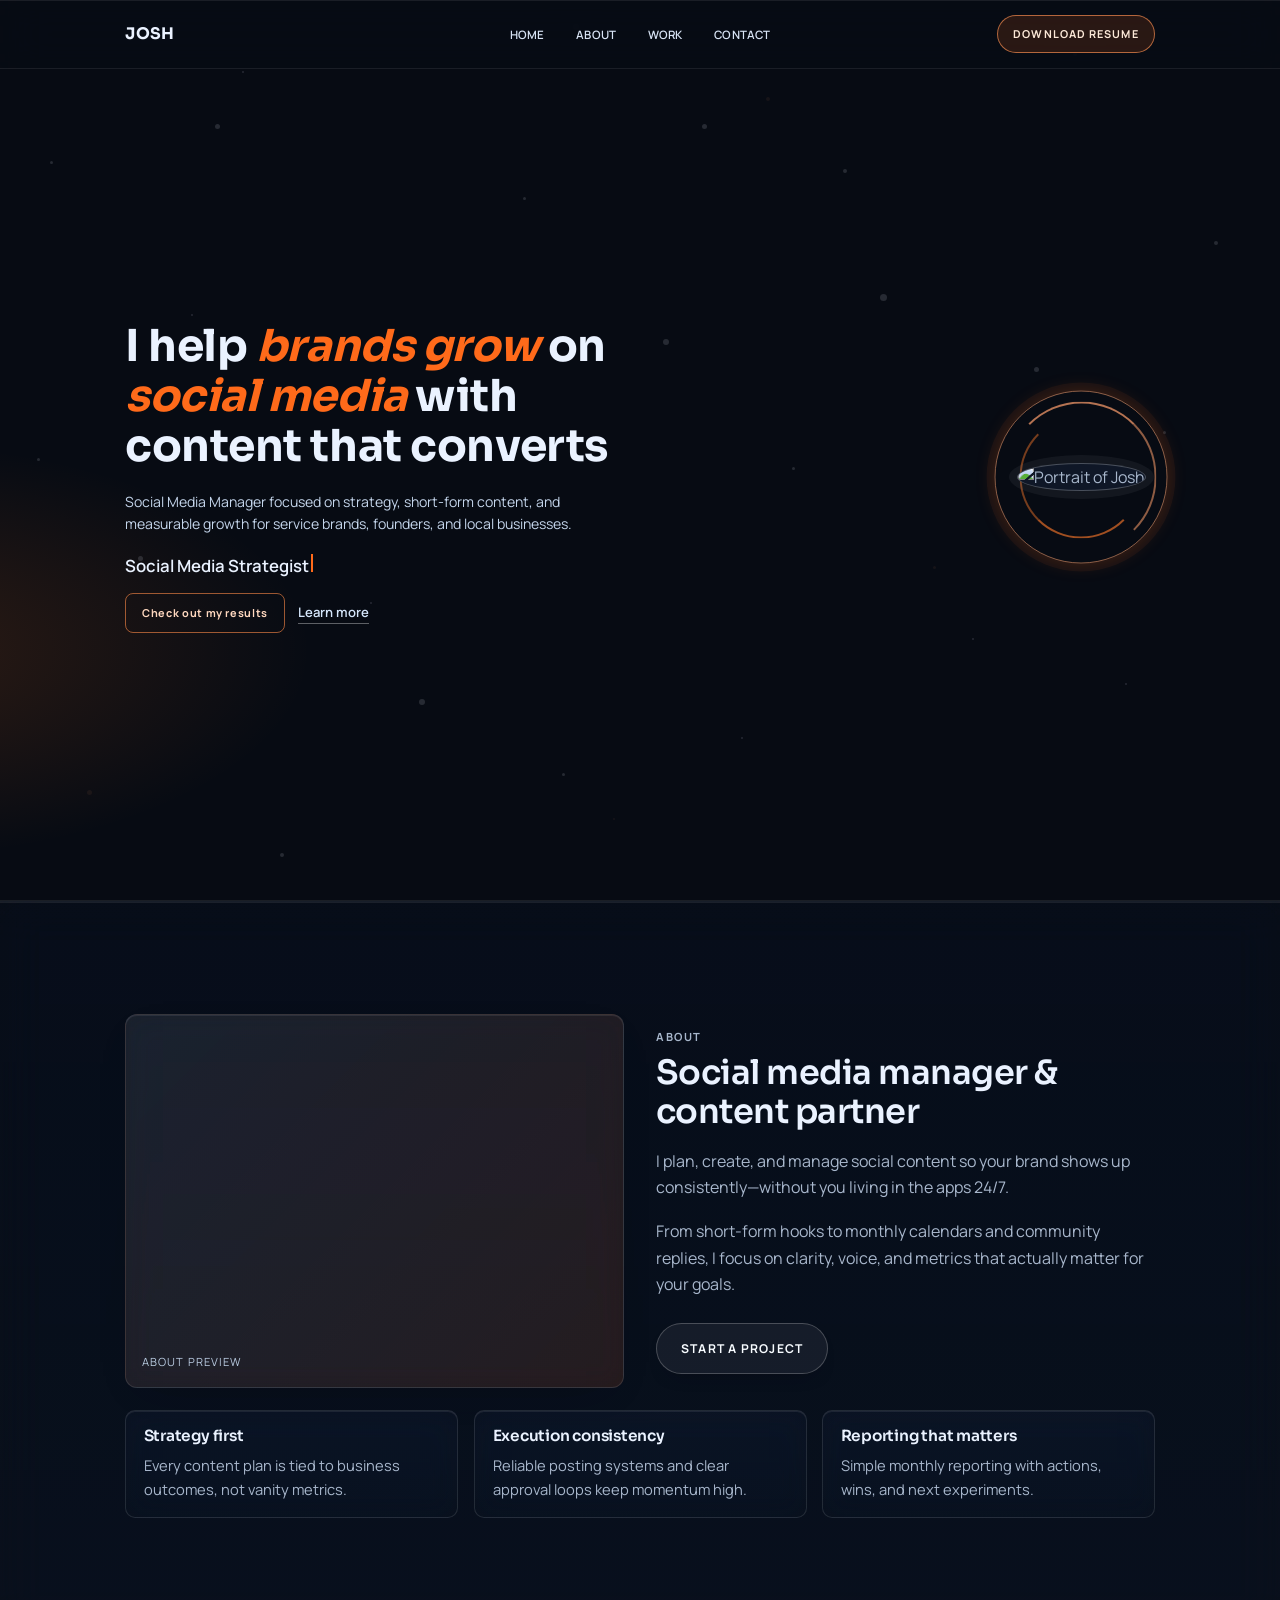
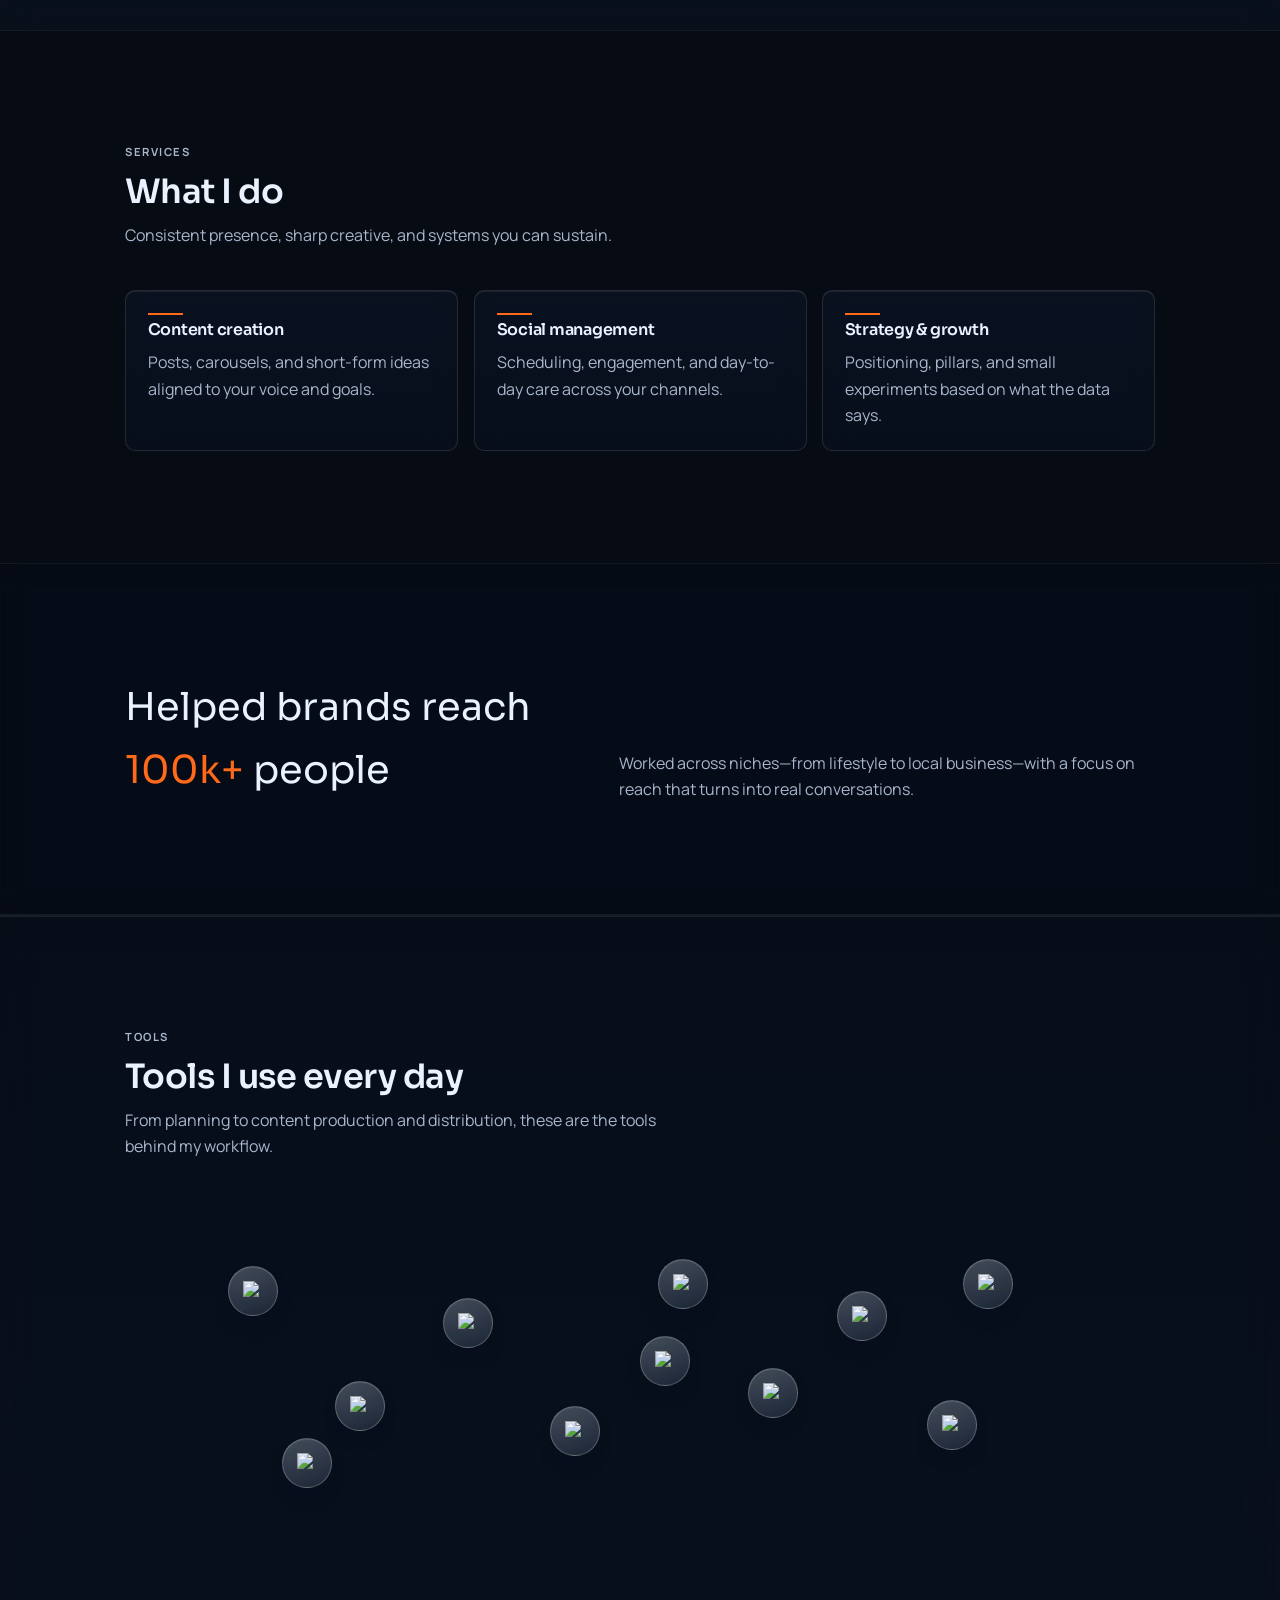
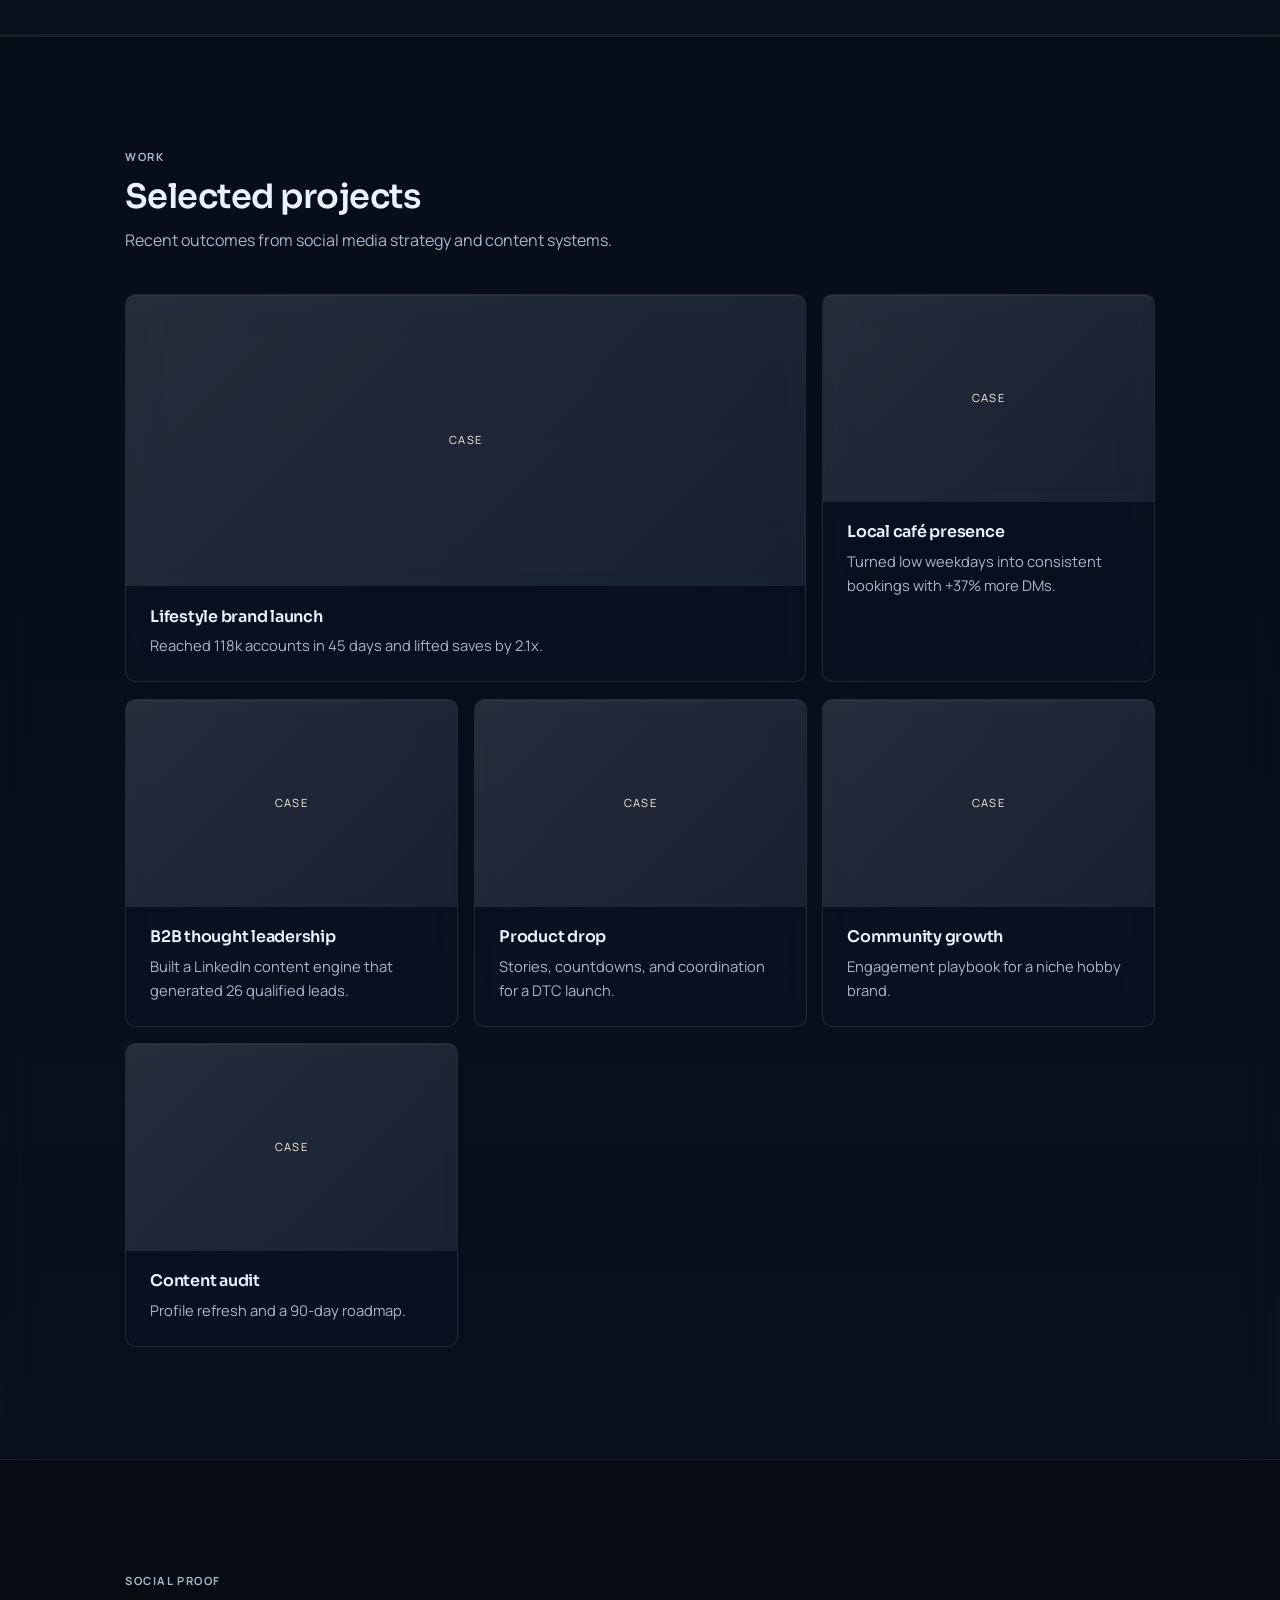
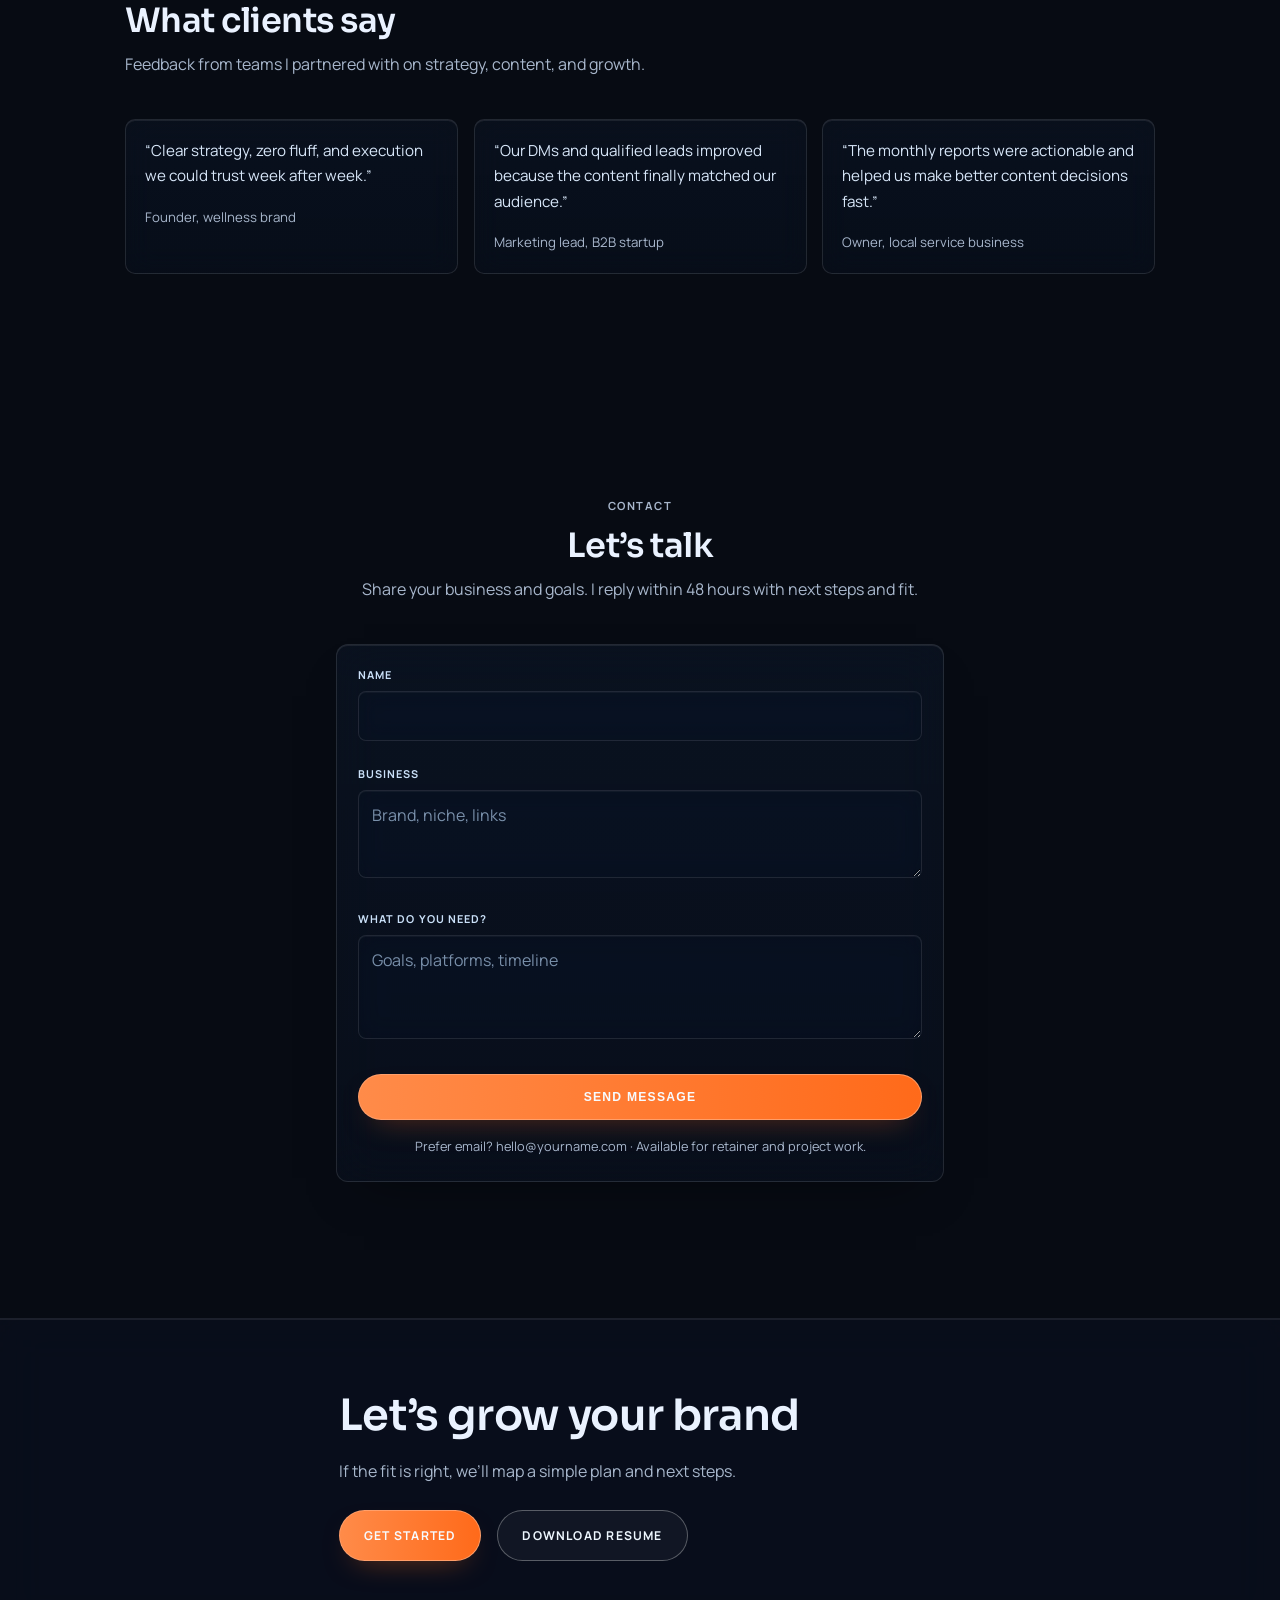
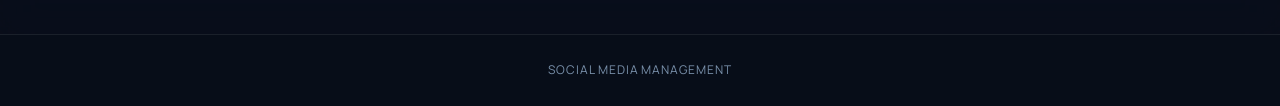
==== commit 5df88e42: "ui fix Made-with: Cursor" ====
--- a/index.html
+++ b/index.html
@@ -11,6 +11,38 @@
   <link rel="stylesheet" href="styles.css" />
 </head>
 <body>
+  <div class="particle-field" aria-hidden="true">
+    <span class="particle" style="--x: 4%; --y: 18%; --s: 3px; --dur: 34s; --delay: -2s"></span>
+    <span class="particle" style="--x: 11%; --y: 62%; --s: 5px; --dur: 28s; --delay: -8s"></span>
+    <span class="particle" style="--x: 19%; --y: 8%; --s: 2px; --dur: 41s; --delay: -15s"></span>
+    <span class="particle" style="--x: 26%; --y: 44%; --s: 4px; --dur: 22s; --delay: -4s"></span>
+    <span class="particle" style="--x: 33%; --y: 78%; --s: 6px; --dur: 38s; --delay: -21s"></span>
+    <span class="particle" style="--x: 41%; --y: 22%; --s: 3px; --dur: 31s; --delay: -11s"></span>
+    <span class="particle" style="--x: 48%; --y: 91%; --s: 2px; --dur: 45s; --delay: -6s"></span>
+    <span class="particle" style="--x: 55%; --y: 14%; --s: 5px; --dur: 26s; --delay: -19s"></span>
+    <span class="particle" style="--x: 62%; --y: 52%; --s: 3px; --dur: 36s; --delay: -1s"></span>
+    <span class="particle" style="--x: 69%; --y: 33%; --s: 7px; --dur: 29s; --delay: -24s"></span>
+    <span class="particle" style="--x: 76%; --y: 71%; --s: 2px; --dur: 40s; --delay: -9s"></span>
+    <span class="particle" style="--x: 84%; --y: 6%; --s: 4px; --dur: 33s; --delay: -14s"></span>
+    <span class="particle" style="--x: 91%; --y: 48%; --s: 3px; --dur: 27s; --delay: -3s"></span>
+    <span class="particle" style="--x: 7%; --y: 88%; --s: 5px; --dur: 35s; --delay: -17s"></span>
+    <span class="particle" style="--x: 15%; --y: 35%; --s: 2px; --dur: 43s; --delay: -28s"></span>
+    <span class="particle" style="--x: 22%; --y: 95%; --s: 4px; --dur: 24s; --delay: -5s"></span>
+    <span class="particle" style="--x: 38%; --y: 58%; --s: 3px; --dur: 39s; --delay: -12s"></span>
+    <span class="particle" style="--x: 45%; --y: 3%; --s: 6px; --dur: 30s; --delay: -22s"></span>
+    <span class="particle" style="--x: 58%; --y: 82%; --s: 2px; --dur: 46s; --delay: -7s"></span>
+    <span class="particle" style="--x: 66%; --y: 19%; --s: 4px; --dur: 32s; --delay: -16s"></span>
+    <span class="particle" style="--x: 73%; --y: 63%; --s: 3px; --dur: 25s; --delay: -30s"></span>
+    <span class="particle" style="--x: 81%; --y: 41%; --s: 5px; --dur: 37s; --delay: -10s"></span>
+    <span class="particle" style="--x: 88%; --y: 76%; --s: 2px; --dur: 42s; --delay: -4s"></span>
+    <span class="particle" style="--x: 95%; --y: 27%; --s: 4px; --dur: 28s; --delay: -25s"></span>
+    <span class="particle" style="--x: 3%; --y: 51%; --s: 3px; --dur: 44s; --delay: -18s"></span>
+    <span class="particle" style="--x: 52%; --y: 38%; --s: 6px; --dur: 31s; --delay: -6s"></span>
+    <span class="particle" style="--x: 29%; --y: 67%; --s: 2px; --dur: 36s; --delay: -13s"></span>
+    <span class="particle" style="--x: 60%; --y: 11%; --s: 4px; --dur: 27s; --delay: -20s"></span>
+    <span class="particle" style="--x: 44%; --y: 86%; --s: 3px; --dur: 40s; --delay: -2s"></span>
+    <span class="particle" style="--x: 17%; --y: 14%; --s: 5px; --dur: 33s; --delay: -27s"></span>
+  </div>
   <header class="site-header">
     <div class="nav-inner">
       <a class="logo" href="#home">JOSH</a>
@@ -33,19 +65,19 @@
     <div class="wrap">
       <div class="hero__grid">
         <div class="hero__inner">
-        <h1 class="hero__title">I help <span class="hero__highlight">brands grow</span> on <span class="hero__highlight">social media</span> with content that converts</h1>
-        <p class="hero__lede">Social Media Manager focused on strategy, short-form content, and measurable growth for service brands, founders, and local businesses.</p>
-        <p class="hero__angles" aria-hidden="true">
-          <span class="hero__type" id="hero-type"></span><span class="hero__cursor"></span>
-        </p>
-        <p class="visually-hidden">
-          Social Media Strategist. Turning content into clients. Helping brands get seen. Growth systems that scale. No fluff. Just results.
-        </p>
-        <div class="hero__actions">
-          <a class="btn btn--hero" href="#portfolio">Check out my results</a>
-          <a class="hero__link" href="#about">Learn more</a>
-        </div>
-      </div>
+          <h1 class="hero__title">I help <span class="hero__highlight">brands grow</span> on <span class="hero__highlight">social media</span> with content that converts</h1>
+          <p class="hero__lede">Social Media Manager focused on strategy, short-form content, and measurable growth for service brands, founders, and local businesses.</p>
+          <p class="hero__angles" aria-hidden="true">
+            <span class="hero__type" id="hero-type"></span><span class="hero__cursor"></span>
+          </p>
+          <p class="visually-hidden">
+            Social Media Strategist. Turning content into clients. Helping brands get seen. Growth systems that scale. No fluff. Just results.
+          </p>
+          <div class="hero__actions">
+            <a class="btn btn--hero" href="#portfolio">Check out my results</a>
+            <a class="hero__link" href="#about">Learn more</a>
+          </div>
+        </div>
         <div class="hero__card" aria-hidden="true">
           <span class="hero__ring"></span>
           <img class="hero__portrait" src="assets/josh-portrait.jpg" alt="Portrait of Josh" />
@@ -204,15 +236,15 @@
         </div>
         <div class="testimonial-grid">
           <blockquote class="testimonial">
-            <p>"Clear strategy, zero fluff, and execution we could trust week after week."</p>
+            <p>“Clear strategy, zero fluff, and execution we could trust week after week.”</p>
             <cite>Founder, wellness brand</cite>
           </blockquote>
           <blockquote class="testimonial">
-            <p>"Our DMs and qualified leads improved because the content finally matched our audience."</p>
+            <p>“Our DMs and qualified leads improved because the content finally matched our audience.”</p>
             <cite>Marketing lead, B2B startup</cite>
           </blockquote>
           <blockquote class="testimonial">
-            <p>"The monthly reports were actionable and helped us make better content decisions fast."</p>
+            <p>“The monthly reports were actionable and helped us make better content decisions fast.”</p>
             <cite>Owner, local service business</cite>
           </blockquote>
         </div>
--- a/styles.css
+++ b/styles.css
@@ -11,6 +11,15 @@
   --max: 1100px;
   --section-y: clamp(4rem, 9vw, 7rem);
   --nav-h: 4.25rem;
+  /* Frosted glass tokens (needs semi-transparent fills for backdrop-filter to read) */
+  --glass-blur: blur(22px);
+  --glass-blur-sm: blur(14px);
+  --glass-sat: saturate(145%);
+  --glass-fill: rgba(12, 19, 32, 0.5);
+  --glass-fill-mid: rgba(11, 18, 30, 0.58);
+  --glass-fill-deep: rgba(9, 15, 26, 0.72);
+  --glass-edge: rgba(255, 255, 255, 0.11);
+  --glass-inset: inset 0 1px 0 rgba(255, 255, 255, 0.08);
 }
 
 *,
@@ -36,6 +45,94 @@
   -webkit-font-smoothing: antialiased;
 }
 
+/* Subtle floating particles (dust-in-sunlight); disabled when reduced motion */
+.particle-field {
+  position: fixed;
+  inset: 0;
+  z-index: 0;
+  pointer-events: none;
+  overflow: hidden;
+}
+
+.particle {
+  position: absolute;
+  left: var(--x);
+  top: var(--y);
+  width: var(--s, 4px);
+  height: var(--s, 4px);
+  margin: calc(var(--s, 4px) * -0.5) 0 0 calc(var(--s, 4px) * -0.5);
+  border-radius: 50%;
+  opacity: 0.16;
+  background: rgba(230, 238, 252, 0.85);
+  box-shadow: 0 0 10px rgba(255, 255, 255, 0.06);
+  animation: particle-wander-1 var(--dur, 30s) ease-in-out infinite;
+  animation-delay: var(--delay, 0s);
+}
+
+.particle:nth-child(4n + 2) {
+  animation-name: particle-wander-2;
+}
+
+.particle:nth-child(4n + 3) {
+  animation-name: particle-wander-3;
+}
+
+.particle:nth-child(4n) {
+  animation-name: particle-wander-4;
+}
+
+.particle:nth-child(7n) {
+  opacity: 0.14;
+  background: rgba(255, 155, 110, 0.45);
+  box-shadow: 0 0 14px rgba(255, 106, 26, 0.07);
+}
+
+@keyframes particle-wander-1 {
+  0%, 100% { transform: translate3d(0, 0, 0); }
+  20% { transform: translate3d(18px, -22px, 0); }
+  45% { transform: translate3d(-14px, -32px, 0); }
+  70% { transform: translate3d(-24px, 12px, 0); }
+  88% { transform: translate3d(8px, 18px, 0); }
+}
+
+@keyframes particle-wander-2 {
+  0%, 100% { transform: translate3d(0, 0, 0); }
+  25% { transform: translate3d(-20px, 14px, 0); }
+  50% { transform: translate3d(12px, 28px, 0); }
+  75% { transform: translate3d(26px, -10px, 0); }
+}
+
+@keyframes particle-wander-3 {
+  0%, 100% { transform: translate3d(0, 0, 0); }
+  15% { transform: translate3d(10px, 24px, 0); }
+  40% { transform: translate3d(24px, -16px, 0); }
+  65% { transform: translate3d(-18px, -8px, 0); }
+  85% { transform: translate3d(-8px, 20px, 0); }
+}
+
+@keyframes particle-wander-4 {
+  0%, 100% { transform: translate3d(0, 0, 0); }
+  30% { transform: translate3d(-16px, -20px, 0); }
+  55% { transform: translate3d(20px, 8px, 0); }
+  80% { transform: translate3d(6px, -26px, 0); }
+}
+
+main {
+  position: relative;
+  z-index: 1;
+}
+
+.site-footer {
+  position: relative;
+  z-index: 1;
+}
+
+@media (prefers-reduced-motion: reduce) {
+  .particle-field {
+    display: none;
+  }
+}
+
 h1, h2, h3 {
   font-family: "Sora", "Manrope", sans-serif;
   color: var(--text);
@@ -81,11 +178,11 @@
   min-height: var(--nav-h);
   display: flex;
   align-items: center;
-  background: rgba(8, 12, 20, 0.92);
-  backdrop-filter: blur(12px) saturate(130%);
-  -webkit-backdrop-filter: blur(12px) saturate(130%);
-  border-bottom: 1px solid rgba(255, 255, 255, 0.06);
-  box-shadow: none;
+  background: rgba(8, 12, 20, 0.68);
+  backdrop-filter: var(--glass-blur) var(--glass-sat);
+  -webkit-backdrop-filter: var(--glass-blur) var(--glass-sat);
+  border-bottom: 1px solid rgba(255, 255, 255, 0.08);
+  box-shadow: var(--glass-inset);
 }
 
 .nav-inner { display: grid; grid-template-columns: 1fr auto 1fr; align-items: center; gap: 1rem; width: 100%; max-width: var(--max); margin-inline: auto; padding-inline: clamp(1.2rem, 4vw, 2.2rem); min-height: var(--nav-h); }
@@ -317,6 +414,8 @@
 }
 
 .hero {
+  position: relative;
+  z-index: 1;
   min-height: calc(100svh - var(--nav-h));
   display: flex;
   align-items: center;
@@ -368,7 +467,12 @@
   margin-bottom: 1rem;
 }
 
-.hero__angles { display: none; }
+.hero__angles {
+  display: block;
+  min-height: 1.35em;
+  margin: 0 0 0.85rem;
+  font-size: clamp(0.95rem, 2vw, 1.05rem);
+}
 
 .hero__type { color: var(--text); font-weight: 600; }
 
@@ -445,6 +549,11 @@
     max-width: 16ch;
     margin-inline: auto;
     text-wrap: balance;
+  }
+
+  .hero__angles {
+    margin-inline: auto;
+    max-width: 28ch;
   }
 
   .hero__lede {
@@ -573,13 +682,34 @@
 
 .section__intro p { margin: 0; font-size: 1rem; color: var(--text-soft); }
 
-.section--stripe { background: linear-gradient(180deg, rgba(10, 18, 31, 0.85), rgba(13, 20, 33, 0.85)); border-block: 1px solid var(--line); }
+.section--stripe {
+  background: linear-gradient(180deg, rgba(10, 18, 31, 0.38), rgba(13, 22, 36, 0.48));
+  border-block: 1px solid rgba(255, 255, 255, 0.06);
+  backdrop-filter: var(--glass-blur) var(--glass-sat);
+  -webkit-backdrop-filter: var(--glass-blur) var(--glass-sat);
+  box-shadow: var(--glass-inset);
+}
 
 .about-grid { display: grid; gap: 2rem; grid-template-columns: 1fr 1fr; align-items: center; }
 
 @media (max-width: 920px) { .about-grid { grid-template-columns: 1fr; } }
 
-.about__photo { aspect-ratio: 4 / 3; background: linear-gradient(135deg, rgba(255, 255, 255, 0.06), rgba(255, 106, 26, 0.14)); border: 1px solid var(--line); border-radius: 12px; display: flex; align-items: flex-end; padding: 1rem; color: #b9cbe0; text-transform: uppercase; font-size: 0.7rem; letter-spacing: 0.1em; }
+.about__photo {
+  aspect-ratio: 4 / 3;
+  background: linear-gradient(135deg, rgba(255, 255, 255, 0.08), rgba(255, 106, 26, 0.12));
+  border: 1px solid var(--glass-edge);
+  border-radius: 12px;
+  display: flex;
+  align-items: flex-end;
+  padding: 1rem;
+  color: #b9cbe0;
+  text-transform: uppercase;
+  font-size: 0.7rem;
+  letter-spacing: 0.1em;
+  backdrop-filter: var(--glass-blur-sm) var(--glass-sat);
+  -webkit-backdrop-filter: var(--glass-blur-sm) var(--glass-sat);
+  box-shadow: var(--glass-inset), 0 12px 40px -24px rgba(0, 0, 0, 0.45);
+}
 
 .about__body .section-label {
   margin-bottom: 0.5rem;
@@ -610,9 +740,12 @@
 
 .about-point {
   padding: 1rem 1.1rem;
-  border: 1px solid var(--line);
+  border: 1px solid var(--glass-edge);
   border-radius: 10px;
-  background: linear-gradient(180deg, rgba(15, 25, 43, 0.7), rgba(10, 18, 31, 0.85));
+  background: linear-gradient(180deg, rgba(15, 25, 43, 0.42), rgba(10, 18, 31, 0.52));
+  backdrop-filter: var(--glass-blur-sm) var(--glass-sat);
+  -webkit-backdrop-filter: var(--glass-blur-sm) var(--glass-sat);
+  box-shadow: var(--glass-inset);
 }
 
 .about-point h3 {
@@ -629,7 +762,15 @@
 
 @media (min-width: 840px) { .cards { grid-template-columns: repeat(3, 1fr); } }
 
-.card { padding: 1.35rem; border: 1px solid var(--line); border-radius: 10px; background: linear-gradient(180deg, rgba(15, 25, 43, 0.9), rgba(10, 18, 31, 0.9)); }
+.card {
+  padding: 1.35rem;
+  border: 1px solid var(--glass-edge);
+  border-radius: 10px;
+  background: linear-gradient(180deg, rgba(15, 25, 43, 0.45), rgba(10, 18, 31, 0.55));
+  backdrop-filter: var(--glass-blur-sm) var(--glass-sat);
+  -webkit-backdrop-filter: var(--glass-blur-sm) var(--glass-sat);
+  box-shadow: var(--glass-inset);
+}
 
 .card h3 { margin-bottom: 0.65rem; position: relative; padding-top: 0.5rem; }
 
@@ -637,7 +778,12 @@
 
 .card p { margin: 0; }
 
-.proof { border-block: 1px solid var(--line); }
+.proof {
+  border-block: 1px solid rgba(255, 255, 255, 0.06);
+  background: rgba(8, 14, 24, 0.25);
+  backdrop-filter: var(--glass-blur-sm) var(--glass-sat);
+  -webkit-backdrop-filter: var(--glass-blur-sm) var(--glass-sat);
+}
 
 .proof-split {
   display: grid;
@@ -674,15 +820,15 @@
   width: 3.1rem;
   aspect-ratio: 1 / 1;
   border-radius: 50%;
-  border: 1px solid rgba(255, 255, 255, 0.2);
+  border: 1px solid rgba(255, 255, 255, 0.22);
   background:
-    linear-gradient(180deg, rgba(255, 255, 255, 0.2), rgba(255, 255, 255, 0.04)),
-    rgba(128, 155, 188, 0.1);
-  backdrop-filter: blur(12px) saturate(150%);
-  -webkit-backdrop-filter: blur(12px) saturate(150%);
+    linear-gradient(160deg, rgba(255, 255, 255, 0.22), rgba(255, 255, 255, 0.05)),
+    rgba(120, 150, 190, 0.08);
+  backdrop-filter: blur(16px) saturate(160%);
+  -webkit-backdrop-filter: blur(16px) saturate(160%);
   box-shadow:
-    0 8px 22px -16px rgba(0, 10, 30, 0.6),
-    0 1px 0 rgba(255, 255, 255, 0.2) inset;
+    0 10px 28px -18px rgba(0, 10, 30, 0.65),
+    var(--glass-inset);
   transition: transform 220ms cubic-bezier(0.22, 1, 0.36, 1);
   will-change: transform;
 }
@@ -697,6 +843,7 @@
 .tool-bubble:nth-child(8) { left: 82%; top: 62%; }
 .tool-bubble:nth-child(9) { left: 86%; top: 18%; }
 .tool-bubble:nth-child(10) { left: 10%; top: 74%; }
+.tool-bubble:nth-child(11) { left: 50%; top: 42%; }
 
 .tool-bubble img {
   width: 20px;
@@ -731,6 +878,7 @@
   .tool-bubble:nth-child(8) { left: 8%; top: 70%; }
   .tool-bubble:nth-child(9) { left: 36%; top: 78%; }
   .tool-bubble:nth-child(10) { left: 68%; top: 72%; }
+  .tool-bubble:nth-child(11) { left: 52%; top: 56%; }
 }
 
 .portfolio-grid { display: grid; gap: 1rem; }
@@ -738,13 +886,33 @@
 @media (min-width: 700px) { .portfolio-grid { grid-template-columns: repeat(2, 1fr); } }
 @media (min-width: 980px) { .portfolio-grid { grid-template-columns: repeat(3, 1fr); } }
 
-.portfolio-item { border: 1px solid var(--line); border-radius: 10px; overflow: hidden; background: #0d1727; }
+.portfolio-item {
+  border: 1px solid var(--glass-edge);
+  border-radius: 10px;
+  overflow: hidden;
+  background: rgba(11, 18, 32, 0.5);
+  backdrop-filter: var(--glass-blur-sm) var(--glass-sat);
+  -webkit-backdrop-filter: var(--glass-blur-sm) var(--glass-sat);
+  box-shadow: var(--glass-inset);
+}
 
 .portfolio-item:hover { border-color: rgba(255, 140, 70, 0.55); }
 
 @media (min-width: 980px) { .portfolio-item:first-child { grid-column: span 2; } .portfolio-item:first-child .portfolio-item__visual { aspect-ratio: 21 / 9; } }
 
-.portfolio-item__visual { aspect-ratio: 16 / 10; background: linear-gradient(135deg, rgba(255, 255, 255, 0.1), rgba(173, 189, 214, 0.14)); display: flex; align-items: center; justify-content: center; color: #fff0e4; font-size: 0.7rem; letter-spacing: 0.12em; text-transform: uppercase; }
+.portfolio-item__visual {
+  aspect-ratio: 16 / 10;
+  background: linear-gradient(135deg, rgba(255, 255, 255, 0.12), rgba(173, 189, 214, 0.1));
+  display: flex;
+  align-items: center;
+  justify-content: center;
+  color: #fff0e4;
+  font-size: 0.7rem;
+  letter-spacing: 0.12em;
+  text-transform: uppercase;
+  backdrop-filter: blur(8px) saturate(120%);
+  -webkit-backdrop-filter: blur(8px) saturate(120%);
+}
 
 .portfolio-item__body {
   padding: 1.35rem 1.5rem 1.5rem;
@@ -768,9 +936,12 @@
 .testimonial {
   margin: 0;
   padding: 1.15rem 1.2rem;
-  border: 1px solid var(--line);
+  border: 1px solid var(--glass-edge);
   border-radius: 10px;
-  background: linear-gradient(180deg, rgba(13, 22, 37, 0.9), rgba(9, 16, 28, 0.9));
+  background: linear-gradient(180deg, rgba(13, 22, 37, 0.48), rgba(9, 16, 28, 0.55));
+  backdrop-filter: var(--glass-blur-sm) var(--glass-sat);
+  -webkit-backdrop-filter: var(--glass-blur-sm) var(--glass-sat);
+  box-shadow: var(--glass-inset);
 }
 
 .testimonial p {
@@ -794,7 +965,17 @@
   text-align: center;
 }
 
-.form-card { max-width: 38rem; margin-inline: auto; background: linear-gradient(180deg, rgba(14, 24, 40, 0.92), rgba(10, 17, 30, 0.95)); border: 1px solid var(--line); border-radius: 12px; padding: 1.3rem 1.3rem 1.5rem; }
+.form-card {
+  max-width: 38rem;
+  margin-inline: auto;
+  background: linear-gradient(180deg, rgba(14, 24, 40, 0.52), rgba(10, 17, 30, 0.62));
+  border: 1px solid var(--glass-edge);
+  border-radius: 12px;
+  padding: 1.3rem 1.3rem 1.5rem;
+  backdrop-filter: var(--glass-blur) var(--glass-sat);
+  -webkit-backdrop-filter: var(--glass-blur) var(--glass-sat);
+  box-shadow: var(--glass-inset), 0 24px 48px -28px rgba(0, 0, 0, 0.5);
+}
 
 .field {
   margin-bottom: 1.5rem;
@@ -806,7 +987,20 @@
 
 label { display: block; font-size: 0.68rem; font-weight: 700; letter-spacing: 0.1em; text-transform: uppercase; color: #cae0f8; margin-bottom: 0.45rem; }
 
-input[type="text"], textarea { width: 100%; padding: 0.82rem 0.85rem; font-family: inherit; font-size: 1rem; border: 1px solid var(--line); border-radius: 8px; background: rgba(9, 17, 30, 0.7); color: var(--text); transition: border-color 0.2s ease, box-shadow 0.2s ease; }
+input[type="text"], textarea {
+  width: 100%;
+  padding: 0.82rem 0.85rem;
+  font-family: inherit;
+  font-size: 1rem;
+  border: 1px solid rgba(255, 255, 255, 0.1);
+  border-radius: 8px;
+  background: rgba(9, 17, 30, 0.4);
+  backdrop-filter: blur(12px) saturate(130%);
+  -webkit-backdrop-filter: blur(12px) saturate(130%);
+  color: var(--text);
+  box-shadow: inset 0 1px 0 rgba(255, 255, 255, 0.04);
+  transition: border-color 0.2s ease, box-shadow 0.2s ease;
+}
 
 input::placeholder, textarea::placeholder { color: #7990aa; }
 
@@ -828,10 +1022,22 @@
 
 .form-note { font-size: 0.8rem; color: var(--text-soft); margin-top: 1rem; text-align: center; }
 
+.form-section .section__intro p {
+  max-width: 38rem;
+  margin-inline: auto;
+}
+
 .form-section .btn { width: 100%; }
 
 .final-cta { padding-block: 0; margin-top: 1.5rem; }
-.final-cta__band { background: #0b121f; border-top: 1px solid var(--line); padding-block: clamp(3rem, 7vw, 4.5rem); }
+.final-cta__band {
+  background: rgba(11, 18, 32, 0.55);
+  border-top: 1px solid rgba(255, 255, 255, 0.08);
+  padding-block: clamp(3rem, 7vw, 4.5rem);
+  backdrop-filter: var(--glass-blur) var(--glass-sat);
+  -webkit-backdrop-filter: var(--glass-blur) var(--glass-sat);
+  box-shadow: var(--glass-inset);
+}
 
 .final-cta__band .wrap { display: flex; flex-direction: column; align-items: flex-start; gap: 1.1rem; max-width: 42rem; }
 
@@ -885,3 +1091,55 @@
     animation: none;
   }
 }
+
+/* Solid fallbacks when OS requests reduced transparency */
+@media (prefers-reduced-transparency: reduce) {
+  .site-header {
+    background: rgba(8, 12, 20, 0.96);
+    backdrop-filter: none;
+    -webkit-backdrop-filter: none;
+  }
+
+  .section--stripe {
+    background: linear-gradient(180deg, rgba(10, 18, 31, 0.92), rgba(13, 20, 33, 0.94));
+    backdrop-filter: none;
+    -webkit-backdrop-filter: none;
+  }
+
+  .about__photo,
+  .about-point,
+  .card,
+  .proof,
+  .portfolio-item,
+  .portfolio-item__visual,
+  .testimonial,
+  .form-card,
+  .final-cta__band,
+  .tool-bubble,
+  input[type="text"],
+  textarea {
+    backdrop-filter: none;
+    -webkit-backdrop-filter: none;
+  }
+
+  .about-point,
+  .card,
+  .testimonial,
+  .form-card,
+  .portfolio-item {
+    background: linear-gradient(180deg, rgba(15, 25, 43, 0.95), rgba(10, 18, 31, 0.97));
+  }
+
+  .proof {
+    background: rgba(8, 14, 24, 0.92);
+  }
+
+  .final-cta__band {
+    background: #0b121f;
+  }
+
+  input[type="text"],
+  textarea {
+    background: rgba(9, 17, 30, 0.85);
+  }
+}
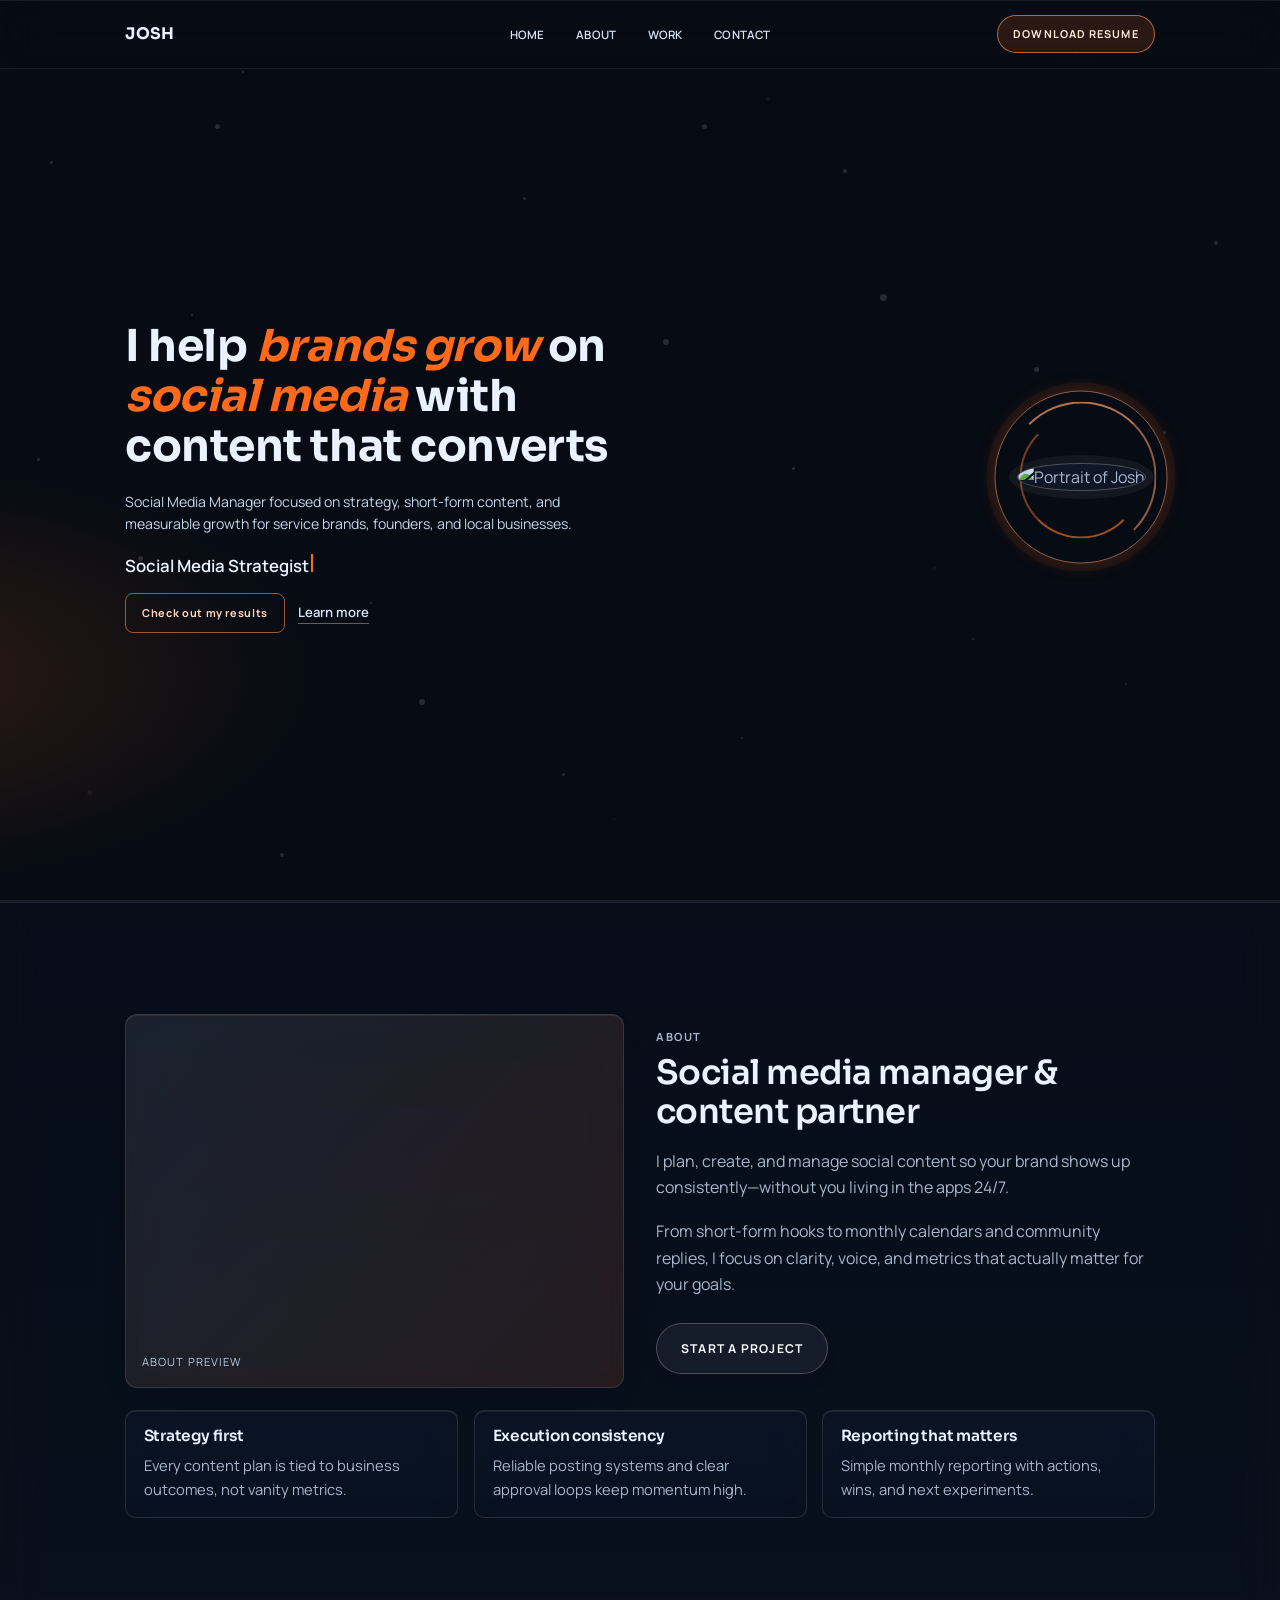
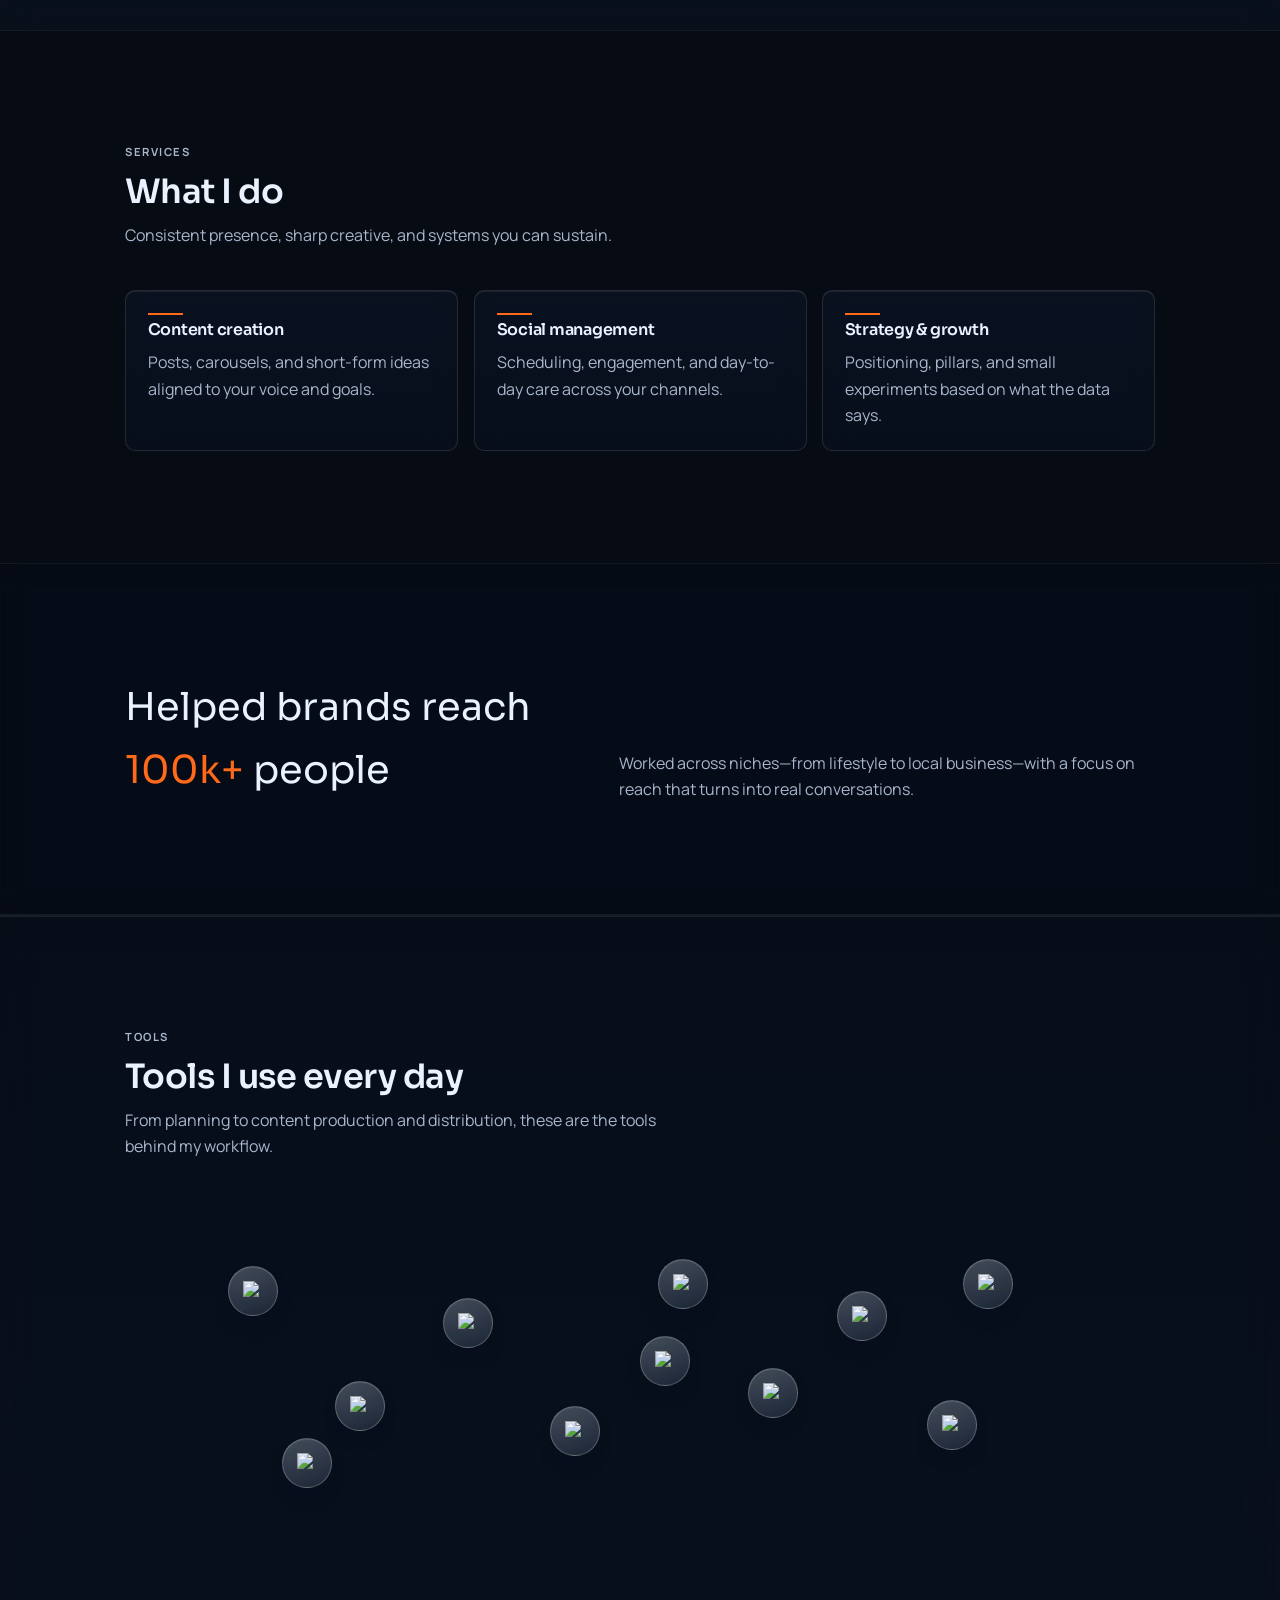
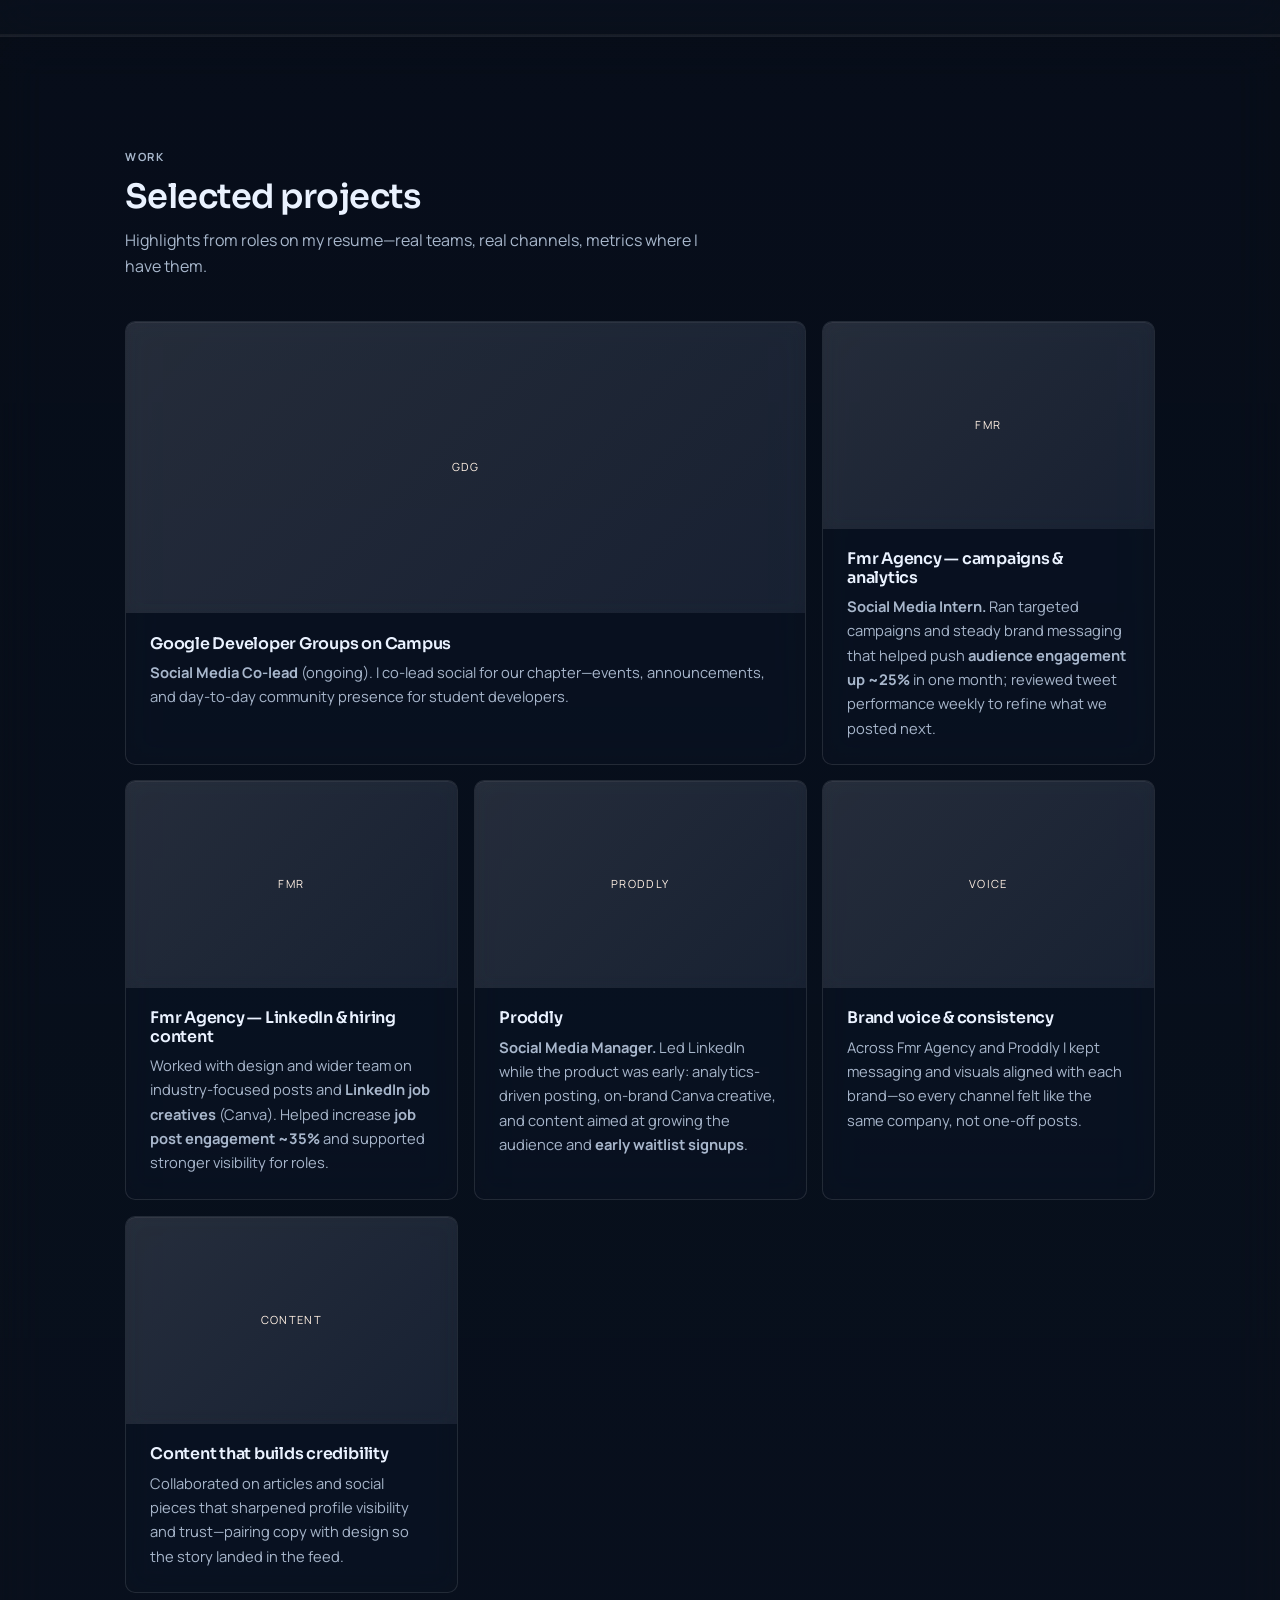
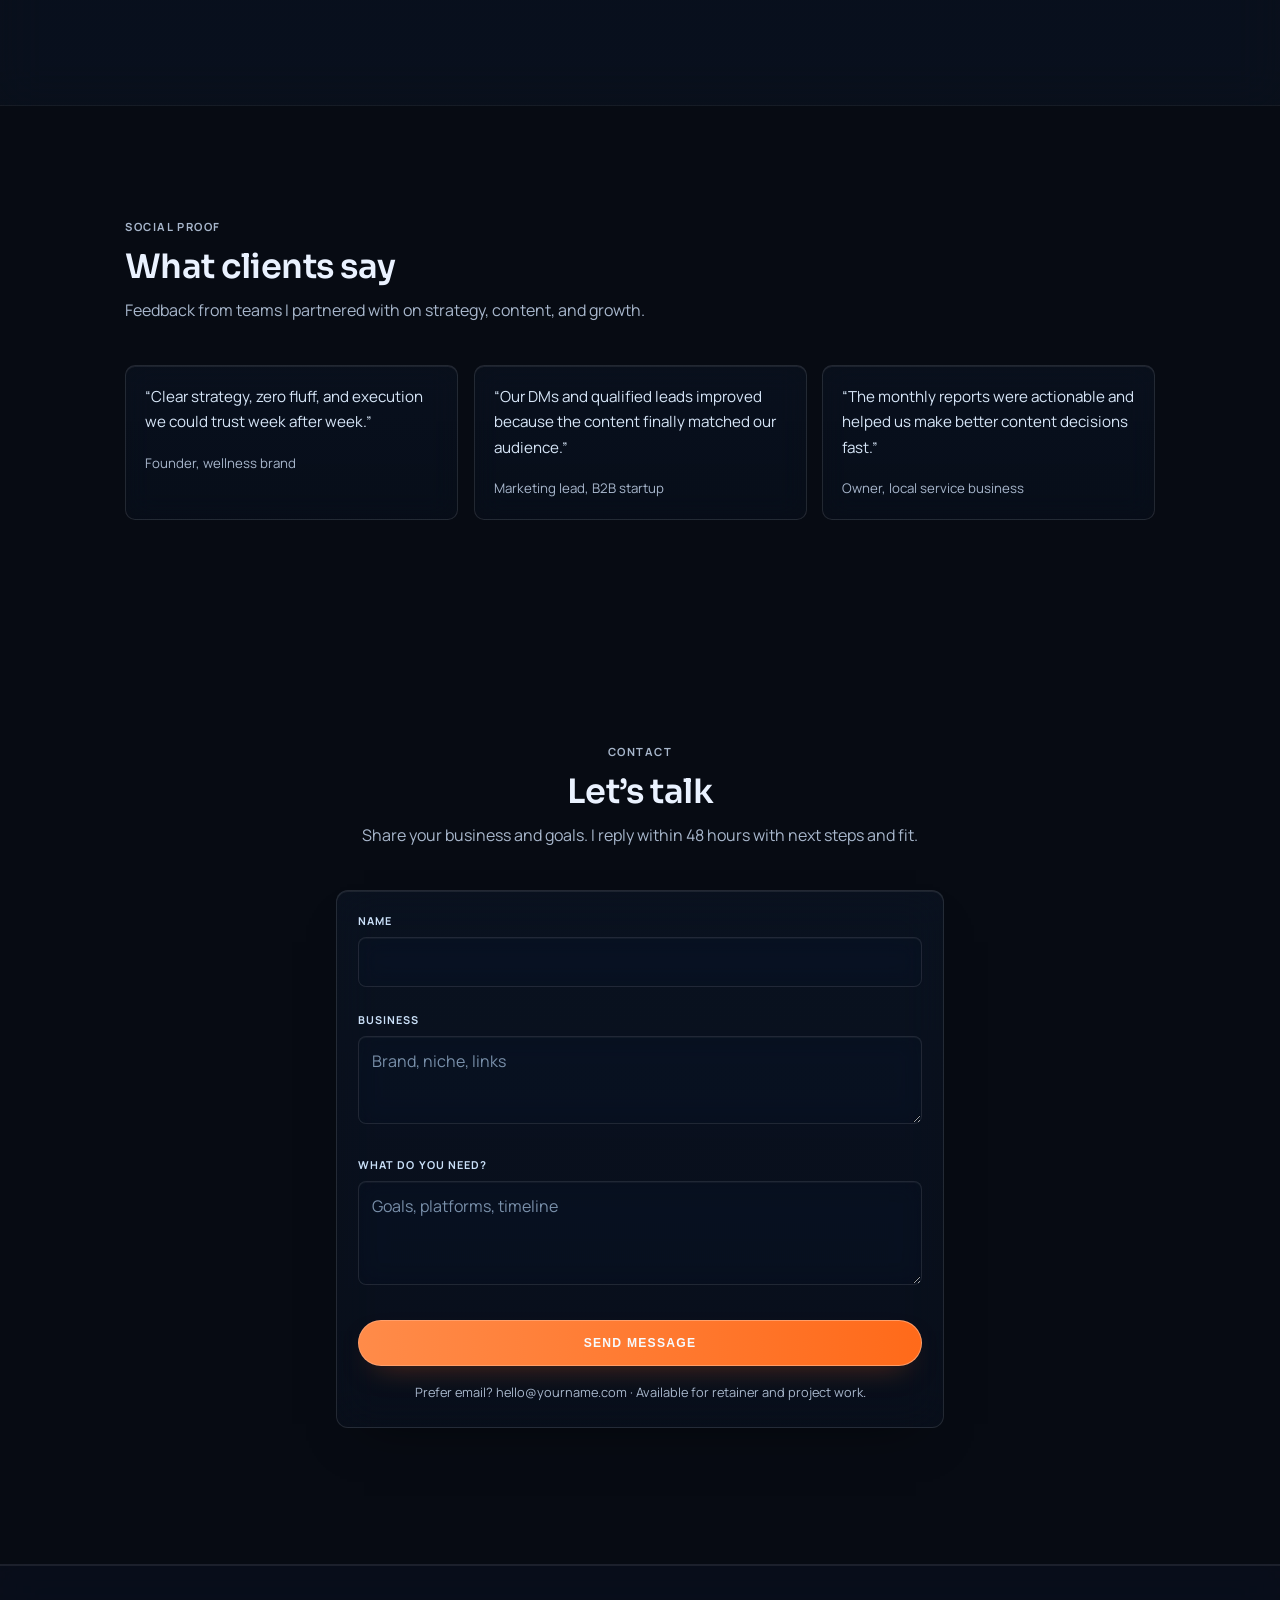
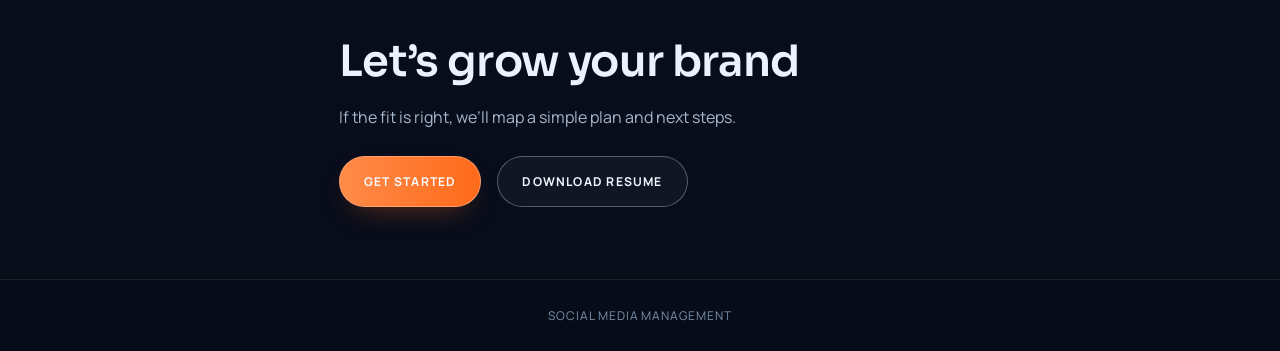
==== commit 527afa61: "Align portfolio with resume (GDG, Fmr Agency, Proddly) Made-with: Cursor" ====
--- a/index.html
+++ b/index.html
@@ -178,49 +178,49 @@
         <div class="section__intro">
           <span class="section-label">Work</span>
           <h2 id="portfolio-heading">Selected projects</h2>
-          <p>Recent outcomes from social media strategy and content systems.</p>
+          <p>Highlights from roles on my resume—real teams, real channels, metrics where I have them.</p>
         </div>
         <div class="portfolio-grid">
           <article class="portfolio-item">
-            <div class="portfolio-item__visual" aria-hidden="true">Case</div>
-            <div class="portfolio-item__body">
-              <h3>Lifestyle brand launch</h3>
-              <p>Reached 118k accounts in 45 days and lifted saves by 2.1x.</p>
-            </div>
-          </article>
-          <article class="portfolio-item">
-            <div class="portfolio-item__visual" aria-hidden="true">Case</div>
-            <div class="portfolio-item__body">
-              <h3>Local café presence</h3>
-              <p>Turned low weekdays into consistent bookings with +37% more DMs.</p>
-            </div>
-          </article>
-          <article class="portfolio-item">
-            <div class="portfolio-item__visual" aria-hidden="true">Case</div>
-            <div class="portfolio-item__body">
-              <h3>B2B thought leadership</h3>
-              <p>Built a LinkedIn content engine that generated 26 qualified leads.</p>
-            </div>
-          </article>
-          <article class="portfolio-item">
-            <div class="portfolio-item__visual" aria-hidden="true">Case</div>
-            <div class="portfolio-item__body">
-              <h3>Product drop</h3>
-              <p>Stories, countdowns, and coordination for a DTC launch.</p>
-            </div>
-          </article>
-          <article class="portfolio-item">
-            <div class="portfolio-item__visual" aria-hidden="true">Case</div>
-            <div class="portfolio-item__body">
-              <h3>Community growth</h3>
-              <p>Engagement playbook for a niche hobby brand.</p>
-            </div>
-          </article>
-          <article class="portfolio-item">
-            <div class="portfolio-item__visual" aria-hidden="true">Case</div>
-            <div class="portfolio-item__body">
-              <h3>Content audit</h3>
-              <p>Profile refresh and a 90-day roadmap.</p>
+            <div class="portfolio-item__visual" aria-hidden="true">GDG</div>
+            <div class="portfolio-item__body">
+              <h3>Google Developer Groups on Campus</h3>
+              <p><strong>Social Media Co-lead</strong> (ongoing). I co-lead social for our chapter—events, announcements, and day-to-day community presence for student developers.</p>
+            </div>
+          </article>
+          <article class="portfolio-item">
+            <div class="portfolio-item__visual" aria-hidden="true">Fmr</div>
+            <div class="portfolio-item__body">
+              <h3>Fmr Agency — campaigns &amp; analytics</h3>
+              <p><strong>Social Media Intern.</strong> Ran targeted campaigns and steady brand messaging that helped push <strong>audience engagement up ~25%</strong> in one month; reviewed tweet performance weekly to refine what we posted next.</p>
+            </div>
+          </article>
+          <article class="portfolio-item">
+            <div class="portfolio-item__visual" aria-hidden="true">Fmr</div>
+            <div class="portfolio-item__body">
+              <h3>Fmr Agency — LinkedIn &amp; hiring content</h3>
+              <p>Worked with design and wider team on industry-focused posts and <strong>LinkedIn job creatives</strong> (Canva). Helped increase <strong>job post engagement ~35%</strong> and supported stronger visibility for roles.</p>
+            </div>
+          </article>
+          <article class="portfolio-item">
+            <div class="portfolio-item__visual" aria-hidden="true">Proddly</div>
+            <div class="portfolio-item__body">
+              <h3>Proddly</h3>
+              <p><strong>Social Media Manager.</strong> Led LinkedIn while the product was early: analytics-driven posting, on-brand Canva creative, and content aimed at growing the audience and <strong>early waitlist signups</strong>.</p>
+            </div>
+          </article>
+          <article class="portfolio-item">
+            <div class="portfolio-item__visual" aria-hidden="true">Voice</div>
+            <div class="portfolio-item__body">
+              <h3>Brand voice &amp; consistency</h3>
+              <p>Across Fmr Agency and Proddly I kept messaging and visuals aligned with each brand—so every channel felt like the same company, not one-off posts.</p>
+            </div>
+          </article>
+          <article class="portfolio-item">
+            <div class="portfolio-item__visual" aria-hidden="true">Content</div>
+            <div class="portfolio-item__body">
+              <h3>Content that builds credibility</h3>
+              <p>Collaborated on articles and social pieces that sharpened profile visibility and trust—pairing copy with design so the story landed in the feed.</p>
             </div>
           </article>
         </div>
